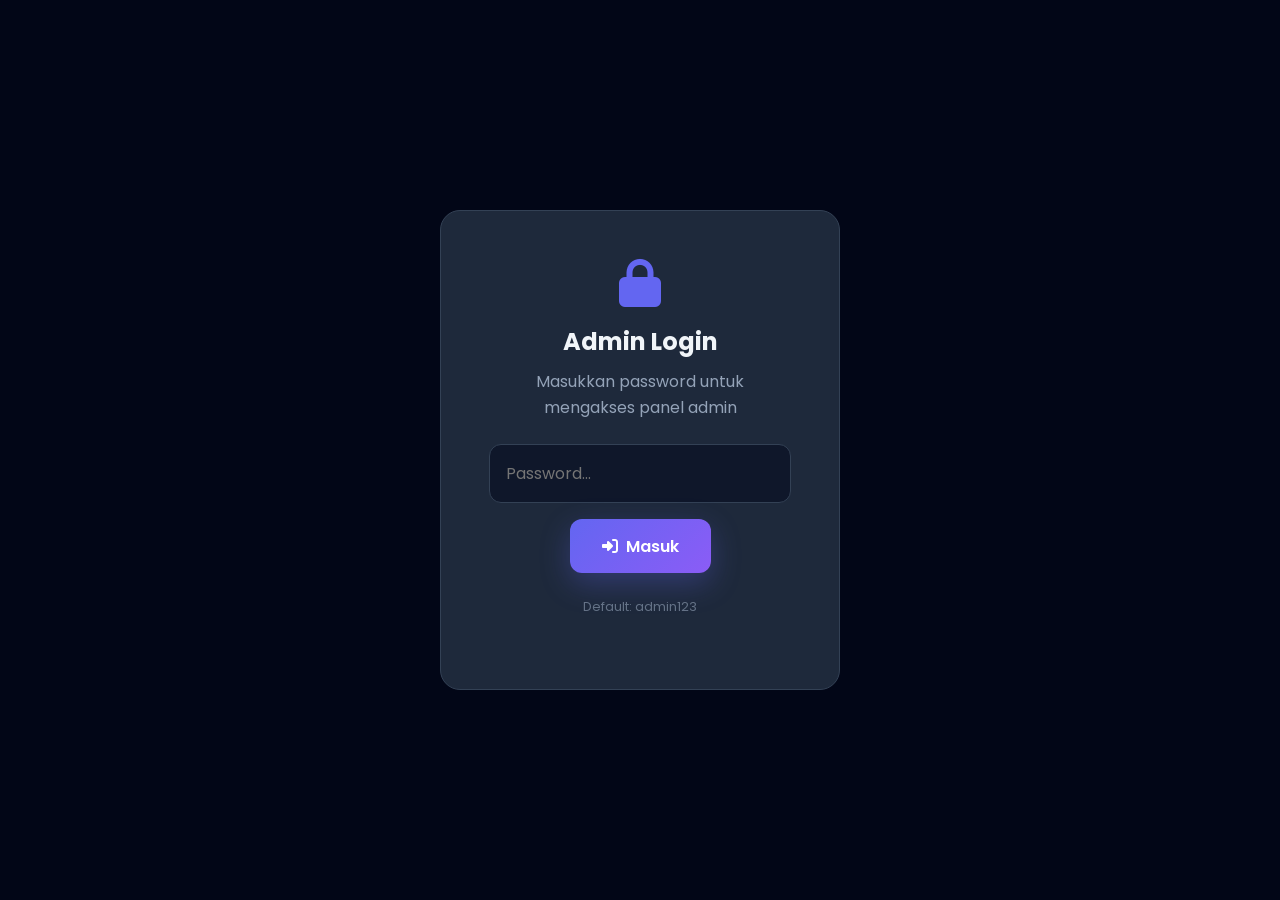
==== admin.html @ 6f845a57 "Add files via upload" ====
<!DOCTYPE html>
<html lang="id">
<head>
    <meta charset="UTF-8">
    <meta name="viewport" content="width=device-width, initial-scale=1.0">
    <title>Admin Panel - StudyAI Portal</title>
    <link rel="stylesheet" href="style.css">
    <link href="https://fonts.googleapis.com/css2?family=Poppins:wght@300;400;500;600;700&display=swap" rel="stylesheet">
    <link rel="stylesheet" href="https://cdnjs.cloudflare.com/ajax/libs/font-awesome/6.4.0/css/all.min.css">
</head>
<body class="admin-body">
    <div id="login-overlay" class="login-overlay">
        <div class="login-box">
            <i class="fas fa-lock login-icon"></i>
            <h2>Admin Login</h2>
            <p>Masukkan password untuk mengakses panel admin</p>
            <input type="password" id="admin-pass" placeholder="Password..." autocomplete="off">
            <button onclick="checkLogin()" class="btn btn-primary"><i class="fas fa-sign-in-alt"></i> Masuk</button>
            <p id="login-error" class="login-error"></p>
            <p class="login-hint">Default: admin123</p>
        </div>
    </div>

    <div class="admin-layout" id="admin-layout" style="display:none;">
        <aside class="admin-sidebar">
            <div class="sidebar-brand">
                <i class="fas fa-brain"></i>
                <span>StudyAI Admin</span>
            </div>
            <nav class="sidebar-nav">
                <a href="#dashboard" class="active" onclick="showSection('dashboard')">
                    <i class="fas fa-tachometer-alt"></i> Dashboard
                </a>
                <a href="#versions" onclick="showSection('versions')">
                    <i class="fas fa-code-branch"></i> Kelola Versi
                </a>
                <a href="#changelogs" onclick="showSection('changelogs')">
                    <i class="fas fa-list-ul"></i> Changelog
                </a>
                <a href="index.html">
                    <i class="fas fa-arrow-left"></i> Kembali ke Portal
                </a>
            </nav>
        </aside>

        <main class="admin-main">
            <header class="admin-header">
                <h1 id="page-title">Dashboard</h1>
                <div class="admin-user">
                    <i class="fas fa-user-shield"></i>
                    <span>Administrator</span>
                    <button onclick="logout()" class="btn btn-small btn-danger"><i class="fas fa-sign-out-alt"></i></button>
                </div>
            </header>

            <section id="dashboard-section" class="admin-section active">
                <div class="stats-grid">
                    <div class="stat-card blue">
                        <i class="fas fa-code-branch"></i>
                        <div>
                            <h3 id="dash-versions">0</h3>
                            <p>Total Versi</p>
                        </div>
                    </div>
                    <div class="stat-card green">
                        <i class="fas fa-download"></i>
                        <div>
                            <h3 id="dash-downloads">0</h3>
                            <p>Total Download</p>
                        </div>
                    </div>
                    <div class="stat-card purple">
                        <i class="fas fa-list-ul"></i>
                        <div>
                            <h3 id="dash-logs">0</h3>
                            <p>Total Changelog</p>
                        </div>
                    </div>
                    <div class="stat-card orange">
                        <i class="fas fa-calendar-check"></i>
                        <div>
                            <h3 id="dash-latest">-</h3>
                            <p>Versi Terbaru</p>
                        </div>
                    </div>
                </div>

                <div class="recent-section">
                    <h3><i class="fas fa-clock"></i> Versi Terbaru</h3>
                    <div class="table-responsive">
                        <table class="data-table">
                            <thead>
                                <tr><th>Versi</th><th>Tanggal</th><th>Status</th><th>Download</th><th>Link</th></tr>
                            </thead>
                            <tbody id="recent-versions"></tbody>
                        </table>
                    </div>
                </div>
            </section>

            <section id="versions-section" class="admin-section">
                <div class="section-header">
                    <h2><i class="fas fa-code-branch"></i> Kelola Versi APK</h2>
                    <button onclick="openModal('version')" class="btn btn-primary"><i class="fas fa-plus"></i> Tambah Versi</button>
                </div>

                <div class="table-responsive">
                    <table class="data-table">
                        <thead>
                            <tr>
                                <th>Versi</th>
                                <th>Tanggal</th>
                                <th>Ukuran</th>
                                <th>Status</th>
                                <th>Download</th>
                                <th>Tipe</th>
                                <th>Aksi</th>
                            </tr>
                        </thead>
                        <tbody id="versions-table"></tbody>
                    </table>
                </div>
            </section>

            <section id="changelogs-section" class="admin-section">
                <div class="section-header">
                    <h2><i class="fas fa-list-ul"></i> Kelola Changelog</h2>
                    <button onclick="openModal('changelog')" class="btn btn-primary"><i class="fas fa-plus"></i> Tambah Changelog</button>
                </div>

                <div class="table-responsive">
                    <table class="data-table">
                        <thead>
                            <tr>
                                <th>Versi</th>
                                <th>Tanggal</th>
                                <th>Perubahan</th>
                                <th>Aksi</th>
                            </tr>
                        </thead>
                        <tbody id="changelogs-table"></tbody>
                    </table>
                </div>
            </section>
        </main>
    </div>

    <div id="version-modal" class="modal">
        <div class="modal-content">
            <div class="modal-header">
                <h3 id="version-modal-title">Tambah Versi Baru</h3>
                <button onclick="closeModal('version')" class="btn-close"><i class="fas fa-times"></i></button>
            </div>
            <form id="version-form" onsubmit="saveVersion(event)">
                <input type="hidden" id="v-id">
                <div class="form-group">
                    <label>Versi (contoh: 1.2)</label>
                    <input type="text" id="v-version" required placeholder="1.2">
                </div>
                <div class="form-row">
                    <div class="form-group">
                        <label>Tanggal</label>
                        <input type="date" id="v-date" required>
                    </div>
                    <div class="form-group">
                        <label>Status</label>
                        <select id="v-status">
                            <option value="stable">Stabil</option>
                            <option value="beta">Beta</option>
                        </select>
                    </div>
                </div>

                <div class="form-group">
                    <label>Tipe File</label>
                    <select id="v-type" onchange="toggleFileType()">
                        <option value="link">External Link (MediaFire, dll)</option>
                        <option value="upload">Upload APK Langsung</option>
                    </select>
                </div>

                <div id="link-input" class="form-group">
                    <label>Link Download</label>
                    <input type="url" id="v-link" placeholder="https://...">
                </div>

                <div id="upload-input" class="form-group" style="display:none;">
                    <label>Upload File APK</label>
                    <div class="file-upload-area" id="file-drop-zone">
                        <i class="fas fa-cloud-upload-alt"></i>
                        <p>Drag & drop file APK di sini</p>
                        <p>atau <span class="upload-text">klik untuk browse</span></p>
                        <input type="file" id="v-file" accept=".apk" onchange="handleFileSelect(event)">
                    </div>
                    <div id="file-info" class="file-info" style="display:none;">
                        <i class="fas fa-file-archive"></i>
                        <span id="file-name">-</span>
                        <span id="file-size">-</span>
                        <button type="button" onclick="clearFile()" class="btn-icon btn-delete"><i class="fas fa-times"></i></button>
                    </div>
                </div>

                <div class="form-group">
                    <label>Deskripsi Singkat</label>
                    <textarea id="v-desc" rows="2" placeholder="Deskripsi versi..."></textarea>
                </div>
                <div class="modal-footer">
                    <button type="button" onclick="closeModal('version')" class="btn btn-secondary">Batal</button>
                    <button type="submit" class="btn btn-primary"><i class="fas fa-save"></i> Simpan</button>
                </div>
            </form>
        </div>
    </div>

    <div id="changelog-modal" class="modal">
        <div class="modal-content">
            <div class="modal-header">
                <h3 id="changelog-modal-title">Tambah Changelog</h3>
                <button onclick="closeModal('changelog')" class="btn-close"><i class="fas fa-times"></i></button>
            </div>
            <form id="changelog-form" onsubmit="saveChangelog(event)">
                <input type="hidden" id="c-id">
                <div class="form-row">
                    <div class="form-group">
                        <label>Versi</label>
                        <input type="text" id="c-version" required placeholder="1.2">
                    </div>
                    <div class="form-group">
                        <label>Tanggal</label>
                        <input type="date" id="c-date" required>
                    </div>
                </div>
                <div class="form-group">
                    <label>Daftar Perubahan (satu per baris)</label>
                    <textarea id="c-changes" rows="5" required placeholder="Fix bug login&#10;Tambah fitur dark mode&#10;Optimasi performa"></textarea>
                </div>
                <div class="modal-footer">
                    <button type="button" onclick="closeModal('changelog')" class="btn btn-secondary">Batal</button>
                    <button type="submit" class="btn btn-primary"><i class="fas fa-save"></i> Simpan</button>
                </div>
            </form>
        </div>
    </div>

    <script src="data.js"></script>
    <script>
        const ADMIN_PASS = 'admin123';
        let currentFileData = null;
        let currentFileName = '';
        let currentFileSize = 0;

        if (localStorage.getItem('admin_logged') === 'true') {
            document.getElementById('login-overlay').style.display = 'none';
            document.getElementById('admin-layout').style.display = 'flex';
            renderAdmin();
        }

        function checkLogin() {
            const pass = document.getElementById('admin-pass').value;
            if (pass === ADMIN_PASS) {
                localStorage.setItem('admin_logged', 'true');
                document.getElementById('login-overlay').style.display = 'none';
                document.getElementById('admin-layout').style.display = 'flex';
                renderAdmin();
            } else {
                document.getElementById('login-error').textContent = 'Password salah!';
                document.getElementById('admin-pass').value = '';
            }
        }

        function logout() {
            localStorage.removeItem('admin_logged');
            location.reload();
        }

        document.getElementById('admin-pass').addEventListener('keypress', e => {
            if (e.key === 'Enter') checkLogin();
        });

        function showSection(section) {
            document.querySelectorAll('.admin-section').forEach(s => s.classList.remove('active'));
            document.getElementById(section + '-section').classList.add('active');
            document.querySelectorAll('.sidebar-nav a').forEach(a => a.classList.remove('active'));
            event.target.classList.add('active');

            const titles = { dashboard: 'Dashboard', versions: 'Kelola Versi', changelogs: 'Kelola Changelog' };
            document.getElementById('page-title').textContent = titles[section];
            renderAdmin();
        }

        function formatBytes(bytes) {
            if (bytes === 0) return '0 Bytes';
            const k = 1024;
            const sizes = ['Bytes', 'KB', 'MB', 'GB'];
            const i = Math.floor(Math.log(bytes) / Math.log(k));
            return parseFloat((bytes / Math.pow(k, i)).toFixed(2)) + ' ' + sizes[i];
        }

        function renderAdmin() {
            const data = Storage.getData();

            document.getElementById('dash-versions').textContent = data.versions.length;
            document.getElementById('dash-downloads').textContent = data.versions.reduce((a,v) => a + (v.downloads || 0), 0);
            document.getElementById('dash-logs').textContent = data.changelogs.length;
            document.getElementById('dash-latest').textContent = data.versions[0]?.version || '-';

            document.getElementById('recent-versions').innerHTML = data.versions.slice(0, 5).map(v => {
                const vSize = v.fileData ? formatBytes(v.fileSize || 0) : (v.size || '-');
                return `
                <tr>
                    <td><strong>v${v.version}</strong></td>
                    <td>${v.date}</td>
                    <td><span class="badge ${v.status === 'stable' ? 'stable' : 'beta'}">${v.status === 'stable' ? 'Stabil' : 'Beta'}</span></td>
                    <td>${v.downloads || 0}</td>
                    <td><a href="${v.link || '#' }" target="_blank" class="link-small"><i class="fas fa-external-link-alt"></i></a></td>
                </tr>
            `}).join('') || '<tr><td colspan="5" class="empty-cell">Belum ada data</td></tr>';

            document.getElementById('versions-table').innerHTML = data.versions.map(v => {
                const vSize = v.fileData ? formatBytes(v.fileSize || 0) : (v.size || '-');
                return `
                <tr>
                    <td><strong>v${v.version}</strong></td>
                    <td>${v.date}</td>
                    <td>${vSize}</td>
                    <td><span class="badge ${v.status === 'stable' ? 'stable' : 'beta'}">${v.status === 'stable' ? 'Stabil' : 'Beta'}</span></td>
                    <td>${v.downloads || 0}</td>
                    <td>${v.fileData ? '<span class="badge local">Local File</span>' : '<span class="badge external">External</span>'}</td>
                    <td class="actions">
                        <button onclick="editVersion('${v.id}')" class="btn-icon btn-edit"><i class="fas fa-edit"></i></button>
                        <button onclick="deleteVersion('${v.id}')" class="btn-icon btn-delete"><i class="fas fa-trash"></i></button>
                    </td>
                </tr>
            `}).join('') || '<tr><td colspan="7" class="empty-cell">Belum ada data. Klik "Tambah Versi" untuk menambahkan.</td></tr>';

            document.getElementById('changelogs-table').innerHTML = data.changelogs.map(c => `
                <tr>
                    <td><strong>v${c.version}</strong></td>
                    <td>${c.date}</td>
                    <td>
                        <ul class="table-list">
                            ${c.changes.map(ch => `<li>${ch}</li>`).join('')}
                        </ul>
                    </td>
                    <td class="actions">
                        <button onclick="editChangelog('${c.id}')" class="btn-icon btn-edit"><i class="fas fa-edit"></i></button>
                        <button onclick="deleteChangelog('${c.id}')" class="btn-icon btn-delete"><i class="fas fa-trash"></i></button>
                    </td>
                </tr>
            `).join('') || '<tr><td colspan="4" class="empty-cell">Belum ada data. Klik "Tambah Changelog" untuk menambahkan.</td></tr>';
        }

        function toggleFileType() {
            const type = document.getElementById('v-type').value;
            document.getElementById('link-input').style.display = type === 'link' ? 'block' : 'none';
            document.getElementById('upload-input').style.display = type === 'upload' ? 'block' : 'none';
        }

        function handleFileSelect(event) {
            const file = event.target.files[0];
            if (!file) return;

            if (!file.name.endsWith('.apk')) {
                alert('Hanya file APK yang diperbolehkan!');
                return;
            }
            if (file.size > 50 * 1024 * 1024) {
                alert('File terlalu besar! Maksimal 50MB untuk local storage.');
                return;
            }

            const reader = new FileReader();
            reader.onload = function(e) {
                currentFileData = e.target.result;
                currentFileName = file.name;
                currentFileSize = file.size;
                document.getElementById('file-name').textContent = file.name;
                document.getElementById('file-size').textContent = formatBytes(file.size);
                document.getElementById('file-info').style.display = 'flex';
                document.getElementById('file-drop-zone').style.display = 'none';
            };
            reader.readAsDataURL(file);
        }

        function clearFile() {
            currentFileData = null;
            currentFileName = '';
            currentFileSize = 0;
            document.getElementById('v-file').value = '';
            document.getElementById('file-info').style.display = 'none';
            document.getElementById('file-drop-zone').style.display = 'block';
        }

        const dropZone = document.getElementById('file-drop-zone');
        if (dropZone) {
            dropZone.addEventListener('dragover', e => {
                e.preventDefault();
                dropZone.classList.add('dragover');
            });
            dropZone.addEventListener('dragleave', e => {
                e.preventDefault();
                dropZone.classList.remove('dragover');
            });
            dropZone.addEventListener('drop', e => {
                e.preventDefault();
                dropZone.classList.remove('dragover');
                const files = e.dataTransfer.files;
                if (files.length > 0) {
                    document.getElementById('v-file').files = files;
                    handleFileSelect({ target: { files: files } });
                }
            });
        }

        function openModal(type) {
            document.getElementById(type + '-modal').classList.add('active');
            document.getElementById(type + '-form').reset();
            document.getElementById(type === 'version' ? 'v-id' : 'c-id').value = '';
            document.getElementById(type + '-modal-title').textContent = 'Tambah ' + (type === 'version' ? 'Versi' : 'Changelog') + ' Baru';

            const today = new Date().toISOString().split('T')[0];
            if (type === 'version') {
                document.getElementById('v-date').value = today;
                document.getElementById('v-type').value = 'link';
                clearFile();
                toggleFileType();
            } else {
                document.getElementById('c-date').value = today;
            }
        }

        function closeModal(type) {
            document.getElementById(type + '-modal').classList.remove('active');
        }

        function saveVersion(e) {
            e.preventDefault();
            const id = document.getElementById('v-id').value;
            const type = document.getElementById('v-type').value;
            let link = '';
            let fileData = null;
            let fileSize = 0;
            let size = '';

            if (type === 'link') {
                link = document.getElementById('v-link').value;
                if (!link) {
                    alert('Link download wajib diisi!');
                    return;
                }
                size = 'External';
            } else {
                if (!currentFileData && !id) {
                    alert('Upload file APK terlebih dahulu!');
                    return;
                }
                fileData = currentFileData;
                fileSize = currentFileSize;
                size = formatBytes(currentFileSize);
                link = '#';
            }

            const version = {
                id: id || 'v_' + Date.now(),
                version: document.getElementById('v-version').value,
                date: document.getElementById('v-date').value,
                size: size,
                status: document.getElementById('v-status').value,
                link: link,
                description: document.getElementById('v-desc').value,
                downloads: id ? Storage.getData().versions.find(v => v.id === id)?.downloads || 0 : 0,
                fileData: fileData,
                fileSize: fileSize
            };

            if (id) Storage.updateVersion(version);
            else Storage.addVersion(version);

            closeModal('version');
            renderAdmin();
        }

        function saveChangelog(e) {
            e.preventDefault();
            const id = document.getElementById('c-id').value;
            const changelog = {
                id: id || 'c_' + Date.now(),
                version: document.getElementById('c-version').value,
                date: document.getElementById('c-date').value,
                changes: document.getElementById('c-changes').value.split('\n').filter(l => l.trim())
            };

            if (id) Storage.updateChangelog(changelog);
            else Storage.addChangelog(changelog);

            closeModal('changelog');
            renderAdmin();
        }

        function editVersion(id) {
            const v = Storage.getData().versions.find(x => x.id === id);
            if (!v) return;
            document.getElementById('v-id').value = v.id;
            document.getElementById('v-version').value = v.version;
            document.getElementById('v-date').value = v.date;
            document.getElementById('v-status').value = v.status;
            document.getElementById('v-desc').value = v.description || '';

            if (v.fileData) {
                document.getElementById('v-type').value = 'upload';
                currentFileData = v.fileData;
                currentFileName = 'StudyAI_v' + v.version + '.apk';
                currentFileSize = v.fileSize || 0;
                document.getElementById('file-name').textContent = currentFileName;
                document.getElementById('file-size').textContent = formatBytes(currentFileSize);
                document.getElementById('file-info').style.display = 'flex';
                document.getElementById('file-drop-zone').style.display = 'none';
            } else {
                document.getElementById('v-type').value = 'link';
                document.getElementById('v-link').value = v.link || '';
                clearFile();
            }
            toggleFileType();

            document.getElementById('version-modal-title').textContent = 'Edit Versi';
            document.getElementById('version-modal').classList.add('active');
        }

        function editChangelog(id) {
            const c = Storage.getData().changelogs.find(x => x.id === id);
            if (!c) return;
            document.getElementById('c-id').value = c.id;
            document.getElementById('c-version').value = c.version;
            document.getElementById('c-date').value = c.date;
            document.getElementById('c-changes').value = c.changes.join('\n');
            document.getElementById('changelog-modal-title').textContent = 'Edit Changelog';
            document.getElementById('changelog-modal').classList.add('active');
        }

        function deleteVersion(id) {
            if (confirm('Hapus versi ini?')) {
                Storage.deleteVersion(id);
                renderAdmin();
            }
        }

        function deleteChangelog(id) {
            if (confirm('Hapus changelog ini?')) {
                Storage.deleteChangelog(id);
                renderAdmin();
            }
        }
    </script>
</body>
</html>
---- style.css ----
:root {
    --primary: #6366f1;
    --primary-dark: #4f46e5;
    --secondary: #8b5cf6;
    --accent: #06b6d4;
    --dark: #0f172a;
    --darker: #020617;
    --card: #1e293b;
    --card-hover: #334155;
    --text: #f1f5f9;
    --text-muted: #94a3b8;
    --border: #334155;
    --success: #22c55e;
    --warning: #f59e0b;
    --danger: #ef4444;
    --glass: rgba(30, 41, 59, 0.8);
}

* {
    margin: 0;
    padding: 0;
    box-sizing: border-box;
}

html {
    scroll-behavior: smooth;
}

body {
    font-family: 'Poppins', sans-serif;
    background: var(--darker);
    color: var(--text);
    line-height: 1.6;
    overflow-x: hidden;
}

/* ===== NAVBAR ===== */
.navbar {
    position: fixed;
    top: 0;
    width: 100%;
    padding: 1rem 5%;
    display: flex;
    justify-content: space-between;
    align-items: center;
    z-index: 1000;
    transition: all 0.3s ease;
    background: transparent;
}

.navbar.scrolled {
    background: var(--glass);
    backdrop-filter: blur(20px);
    box-shadow: 0 4px 30px rgba(0,0,0,0.3);
}

.nav-brand {
    display: flex;
    align-items: center;
    gap: 0.5rem;
    font-size: 1.5rem;
    font-weight: 700;
    color: var(--text);
}

.nav-brand i {
    color: var(--primary);
    font-size: 1.8rem;
}

.nav-links {
    display: flex;
    gap: 2rem;
    align-items: center;
}

.nav-links a {
    color: var(--text-muted);
    text-decoration: none;
    font-weight: 500;
    transition: all 0.3s ease;
    position: relative;
}

.nav-links a:hover, .nav-links a.active {
    color: var(--text);
}

.nav-links a::after {
    content: '';
    position: absolute;
    bottom: -5px;
    left: 0;
    width: 0;
    height: 2px;
    background: var(--primary);
    transition: width 0.3s ease;
}

.nav-links a:hover::after, .nav-links a.active::after {
    width: 100%;
}

.admin-link {
    background: var(--primary);
    color: var(--text) !important;
    padding: 0.5rem 1rem;
    border-radius: 8px;
}

.admin-link::after {
    display: none !important;
}

.hamburger {
    display: none;
    flex-direction: column;
    gap: 5px;
    cursor: pointer;
}

.hamburger span {
    width: 25px;
    height: 2px;
    background: var(--text);
    transition: all 0.3s ease;
}

/* ===== HERO ===== */
.hero {
    min-height: 100vh;
    display: flex;
    align-items: center;
    padding: 8rem 5% 4rem;
    gap: 4rem;
    background: radial-gradient(ellipse at top right, rgba(99,102,241,0.15) 0%, transparent 50%),
                radial-gradient(ellipse at bottom left, rgba(6,182,212,0.1) 0%, transparent 50%);
}

.hero-content {
    flex: 1;
    animation: fadeInUp 0.8s ease;
}

.hero-badge {
    display: inline-block;
    background: rgba(99,102,241,0.2);
    color: var(--primary);
    padding: 0.4rem 1rem;
    border-radius: 50px;
    font-size: 0.9rem;
    font-weight: 600;
    margin-bottom: 1.5rem;
    border: 1px solid rgba(99,102,241,0.3);
}

.hero h1 {
    font-size: 3.5rem;
    font-weight: 700;
    line-height: 1.2;
    margin-bottom: 1rem;
}

.highlight {
    background: linear-gradient(135deg, var(--primary), var(--accent));
    -webkit-background-clip: text;
    -webkit-text-fill-color: transparent;
    background-clip: text;
}

.hero p {
    font-size: 1.1rem;
    color: var(--text-muted);
    margin-bottom: 2rem;
    max-width: 500px;
}

.hero-stats {
    display: flex;
    gap: 2rem;
    margin-bottom: 2rem;
}

.stat {
    display: flex;
    align-items: center;
    gap: 0.5rem;
    color: var(--text-muted);
    font-size: 0.95rem;
}

.stat i {
    color: var(--primary);
}

.stat span {
    color: var(--text);
    font-weight: 600;
}

.hero-buttons {
    display: flex;
    gap: 1rem;
}

.btn {
    display: inline-flex;
    align-items: center;
    gap: 0.5rem;
    padding: 0.9rem 2rem;
    border-radius: 12px;
    font-weight: 600;
    text-decoration: none;
    border: none;
    cursor: pointer;
    transition: all 0.3s ease;
    font-size: 1rem;
    font-family: inherit;
}

.btn-primary {
    background: linear-gradient(135deg, var(--primary), var(--secondary));
    color: white;
    box-shadow: 0 10px 30px rgba(99,102,241,0.3);
}

.btn-primary:hover {
    transform: translateY(-3px);
    box-shadow: 0 15px 40px rgba(99,102,241,0.4);
}

.btn-secondary {
    background: var(--card);
    color: var(--text);
    border: 1px solid var(--border);
}

.btn-secondary:hover {
    background: var(--card-hover);
    transform: translateY(-3px);
}

.btn-download {
    padding: 1rem 2.5rem;
    font-size: 1.1rem;
    margin-top: 1rem;
}

.btn-small {
    padding: 0.5rem 1rem;
    font-size: 0.85rem;
}

.btn-danger {
    background: var(--danger);
    color: white;
}

/* Phone Mockup */
.hero-visual {
    flex: 1;
    display: flex;
    justify-content: center;
    animation: fadeInUp 0.8s ease 0.2s both;
}

.phone-mockup {
    width: 280px;
    height: 560px;
    background: var(--card);
    border-radius: 40px;
    border: 8px solid var(--border);
    position: relative;
    overflow: hidden;
    box-shadow: 0 25px 60px rgba(0,0,0,0.5);
}

.phone-screen {
    width: 100%;
    height: 100%;
    display: flex;
    flex-direction: column;
    align-items: center;
    justify-content: center;
    gap: 2rem;
    background: linear-gradient(180deg, var(--dark) 0%, var(--darker) 100%);
}

.ai-orb {
    width: 100px;
    height: 100px;
    border-radius: 50%;
    background: radial-gradient(circle, var(--primary) 0%, var(--secondary) 100%);
    box-shadow: 0 0 60px rgba(99,102,241,0.5);
    animation: pulse 2s ease infinite;
}

.chat-bubble {
    background: var(--card);
    padding: 1rem 1.5rem;
    border-radius: 20px 20px 20px 4px;
    font-size: 0.9rem;
    animation: fadeInUp 1s ease 0.5s both;
}

/* ===== SECTIONS ===== */
section {
    padding: 5rem 5%;
}

.section-title {
    font-size: 2rem;
    margin-bottom: 2.5rem;
    display: flex;
    align-items: center;
    gap: 0.8rem;
}

.section-title i {
    color: var(--primary);
}

/* ===== DOWNLOAD ===== */
.download-section {
    background: var(--dark);
}

.version-tabs {
    display: flex;
    gap: 1rem;
    margin-bottom: 2rem;
}

.tab-btn {
    padding: 0.7rem 1.5rem;
    background: var(--card);
    border: 1px solid var(--border);
    color: var(--text-muted);
    border-radius: 10px;
    cursor: pointer;
    font-family: inherit;
    font-weight: 500;
    transition: all 0.3s ease;
}

.tab-btn.active, .tab-btn:hover {
    background: var(--primary);
    color: white;
    border-color: var(--primary);
}

.tab-content {
    display: none;
    animation: fadeIn 0.4s ease;
}

.tab-content.active {
    display: block;
}

.latest-card {
    background: linear-gradient(135deg, rgba(99,102,241,0.1), rgba(139,92,246,0.1));
    border: 1px solid var(--border);
    border-radius: 20px;
    padding: 2.5rem;
    position: relative;
    overflow: hidden;
}

.latest-badge {
    position: absolute;
    top: 1.5rem;
    right: 1.5rem;
    background: var(--success);
    color: white;
    padding: 0.3rem 1rem;
    border-radius: 50px;
    font-size: 0.8rem;
    font-weight: 700;
}

.latest-info h3 {
    font-size: 2rem;
    margin-bottom: 0.5rem;
}

.latest-date, .latest-size {
    color: var(--text-muted);
    font-size: 0.9rem;
    margin-bottom: 0.3rem;
}

.latest-date i, .latest-size i {
    color: var(--primary);
    margin-right: 0.3rem;
}

.latest-desc {
    margin: 1rem 0;
    color: var(--text-muted);
}

.latest-meta {
    display: flex;
    gap: 1rem;
    margin-bottom: 1rem;
    flex-wrap: wrap;
}

.latest-meta span {
    color: var(--text-muted);
    font-size: 0.9rem;
}

.badge {
    padding: 0.2rem 0.8rem;
    border-radius: 50px;
    font-size: 0.75rem;
    font-weight: 600;
}

.badge.stable {
    background: rgba(34,197,94,0.2);
    color: var(--success);
}

.badge.beta {
    background: rgba(245,158,11,0.2);
    color: var(--warning);
}

.badge.local {
    background: rgba(6,182,212,0.2);
    color: var(--accent);
}

.badge.external {
    background: rgba(139,92,246,0.2);
    color: var(--secondary);
}

.versions-grid {
    display: grid;
    grid-template-columns: repeat(auto-fill, minmax(300px, 1fr));
    gap: 1.5rem;
}

.version-card {
    background: var(--card);
    border: 1px solid var(--border);
    border-radius: 16px;
    padding: 1.5rem;
    transition: all 0.3s ease;
}

.version-card:hover {
    transform: translateY(-5px);
    border-color: var(--primary);
    box-shadow: 0 10px 30px rgba(0,0,0,0.3);
}

.highlight-card {
    border-color: var(--primary);
    background: linear-gradient(135deg, rgba(99,102,241,0.05), transparent);
}

.version-header {
    display: flex;
    justify-content: space-between;
    align-items: center;
    margin-bottom: 0.8rem;
}

.version-header h4 {
    font-size: 1.3rem;
}

.version-date, .version-size {
    color: var(--text-muted);
    font-size: 0.85rem;
    margin-bottom: 0.3rem;
}

.version-desc {
    color: var(--text-muted);
    font-size: 0.9rem;
    margin: 0.8rem 0;
    min-height: 40px;
}

.version-footer {
    display: flex;
    justify-content: space-between;
    align-items: center;
    margin-top: 1rem;
    padding-top: 1rem;
    border-top: 1px solid var(--border);
}

/* ===== CHANGELOG ===== */
.changelog-section {
    background: var(--darker);
}

.timeline {
    position: relative;
    padding-left: 2rem;
}

.timeline::before {
    content: '';
    position: absolute;
    left: 0;
    top: 0;
    bottom: 0;
    width: 2px;
    background: linear-gradient(180deg, var(--primary), var(--accent));
}

.timeline-item {
    position: relative;
    padding-bottom: 2rem;
    animation: fadeInUp 0.5s ease both;
}

.timeline-dot {
    position: absolute;
    left: -2.4rem;
    top: 0.3rem;
    width: 12px;
    height: 12px;
    border-radius: 50%;
    background: var(--primary);
    border: 3px solid var(--darker);
    box-shadow: 0 0 0 3px var(--primary);
}

.timeline-content {
    background: var(--card);
    border: 1px solid var(--border);
    border-radius: 16px;
    padding: 1.5rem;
}

.timeline-header {
    display: flex;
    justify-content: space-between;
    align-items: center;
    margin-bottom: 1rem;
}

.timeline-header h4 {
    color: var(--primary);
    font-size: 1.2rem;
}

.timeline-date {
    color: var(--text-muted);
    font-size: 0.85rem;
}

.changelog-list {
    list-style: none;
}

.changelog-list li {
    padding: 0.4rem 0;
    color: var(--text-muted);
    display: flex;
    align-items: flex-start;
    gap: 0.5rem;
}

.changelog-list li i {
    color: var(--success);
    margin-top: 0.3rem;
}

/* ===== ABOUT ===== */
.about-section {
    background: var(--dark);
}

.about-grid {
    display: grid;
    grid-template-columns: repeat(auto-fit, minmax(250px, 1fr));
    gap: 1.5rem;
}

.about-card {
    background: var(--card);
    border: 1px solid var(--border);
    border-radius: 16px;
    padding: 2rem;
    text-align: center;
    transition: all 0.3s ease;
}

.about-card:hover {
    transform: translateY(-5px);
    border-color: var(--primary);
}

.about-card i {
    font-size: 2.5rem;
    color: var(--primary);
    margin-bottom: 1rem;
}

.about-card h3 {
    margin-bottom: 0.5rem;
}

.about-card p {
    color: var(--text-muted);
    font-size: 0.9rem;
}

/* ===== FOOTER ===== */
footer {
    background: var(--darker);
    border-top: 1px solid var(--border);
    padding: 3rem 5%;
}

.footer-content {
    display: flex;
    flex-direction: column;
    align-items: center;
    gap: 1.5rem;
}

.footer-brand {
    display: flex;
    align-items: center;
    gap: 0.5rem;
    font-size: 1.3rem;
    font-weight: 600;
}

.footer-brand i {
    color: var(--primary);
}

.footer-links {
    display: flex;
    gap: 1.5rem;
}

.footer-links a {
    color: var(--text-muted);
    font-size: 1.3rem;
    transition: all 0.3s ease;
}

.footer-links a:hover {
    color: var(--primary);
    transform: translateY(-3px);
}

.footer-copy {
    color: var(--text-muted);
    font-size: 0.9rem;
}

/* ===== ADMIN ===== */
.admin-body {
    background: var(--darker);
}

.login-overlay {
    position: fixed;
    inset: 0;
    background: var(--darker);
    display: flex;
    align-items: center;
    justify-content: center;
    z-index: 9999;
}

.login-box {
    background: var(--card);
    border: 1px solid var(--border);
    border-radius: 20px;
    padding: 3rem;
    width: 90%;
    max-width: 400px;
    text-align: center;
    animation: fadeInUp 0.5s ease;
}

.login-icon {
    font-size: 3rem;
    color: var(--primary);
    margin-bottom: 1rem;
}

.login-box h2 {
    margin-bottom: 0.5rem;
}

.login-box p {
    color: var(--text-muted);
    margin-bottom: 1.5rem;
}

.login-box input {
    width: 100%;
    padding: 1rem;
    background: var(--dark);
    border: 1px solid var(--border);
    border-radius: 12px;
    color: var(--text);
    font-family: inherit;
    font-size: 1rem;
    margin-bottom: 1rem;
    outline: none;
    transition: all 0.3s ease;
}

.login-box input:focus {
    border-color: var(--primary);
    box-shadow: 0 0 0 3px rgba(99,102,241,0.2);
}

.login-error {
    color: var(--danger);
    font-size: 0.9rem;
    margin-top: 0.5rem;
}

.login-hint {
    color: var(--text-muted);
    font-size: 0.8rem;
    margin-top: 1rem;
    opacity: 0.6;
}

.admin-layout {
    display: flex;
    min-height: 100vh;
}

.admin-sidebar {
    width: 260px;
    background: var(--card);
    border-right: 1px solid var(--border);
    padding: 1.5rem;
    position: fixed;
    height: 100vh;
    overflow-y: auto;
}

.sidebar-brand {
    display: flex;
    align-items: center;
    gap: 0.5rem;
    font-size: 1.2rem;
    font-weight: 700;
    margin-bottom: 2rem;
    padding-bottom: 1.5rem;
    border-bottom: 1px solid var(--border);
}

.sidebar-brand i {
    color: var(--primary);
}

.sidebar-nav {
    display: flex;
    flex-direction: column;
    gap: 0.5rem;
}

.sidebar-nav a {
    display: flex;
    align-items: center;
    gap: 0.8rem;
    padding: 0.8rem 1rem;
    color: var(--text-muted);
    text-decoration: none;
    border-radius: 10px;
    transition: all 0.3s ease;
    font-weight: 500;
}

.sidebar-nav a:hover, .sidebar-nav a.active {
    background: rgba(99,102,241,0.1);
    color: var(--primary);
}

.admin-main {
    flex: 1;
    margin-left: 260px;
    padding: 2rem;
}

.admin-header {
    display: flex;
    justify-content: space-between;
    align-items: center;
    margin-bottom: 2rem;
    padding-bottom: 1rem;
    border-bottom: 1px solid var(--border);
}

.admin-user {
    display: flex;
    align-items: center;
    gap: 0.8rem;
    color: var(--text-muted);
}

.stats-grid {
    display: grid;
    grid-template-columns: repeat(auto-fit, minmax(200px, 1fr));
    gap: 1.5rem;
    margin-bottom: 2rem;
}

.stat-card {
    background: var(--card);
    border: 1px solid var(--border);
    border-radius: 16px;
    padding: 1.5rem;
    display: flex;
    align-items: center;
    gap: 1rem;
    transition: all 0.3s ease;
}

.stat-card:hover {
    transform: translateY(-3px);
}

.stat-card i {
    font-size: 2rem;
    padding: 1rem;
    border-radius: 12px;
}

.stat-card.blue i { background: rgba(99,102,241,0.2); color: var(--primary); }
.stat-card.green i { background: rgba(34,197,94,0.2); color: var(--success); }
.stat-card.purple i { background: rgba(139,92,246,0.2); color: var(--secondary); }
.stat-card.orange i { background: rgba(245,158,11,0.2); color: var(--warning); }

.stat-card h3 {
    font-size: 1.8rem;
    margin-bottom: 0.2rem;
}

.stat-card p {
    color: var(--text-muted);
    font-size: 0.9rem;
}

.recent-section {
    background: var(--card);
    border: 1px solid var(--border);
    border-radius: 16px;
    padding: 1.5rem;
}

.recent-section h3 {
    margin-bottom: 1rem;
    display: flex;
    align-items: center;
    gap: 0.5rem;
}

.section-header {
    display: flex;
    justify-content: space-between;
    align-items: center;
    margin-bottom: 1.5rem;
}

/* ===== FILE UPLOAD ===== */
.file-upload-area {
    border: 2px dashed var(--border);
    border-radius: 12px;
    padding: 2rem;
    text-align: center;
    cursor: pointer;
    transition: all 0.3s ease;
    position: relative;
}

.file-upload-area:hover, .file-upload-area.dragover {
    border-color: var(--primary);
    background: rgba(99,102,241,0.05);
}

.file-upload-area i {
    font-size: 2.5rem;
    color: var(--primary);
    margin-bottom: 0.5rem;
}

.file-upload-area p {
    color: var(--text-muted);
    font-size: 0.9rem;
    margin: 0.3rem 0;
}

.file-upload-area input[type="file"] {
    position: absolute;
    inset: 0;
    width: 100%;
    height: 100%;
    opacity: 0;
    cursor: pointer;
}

.upload-text {
    color: var(--primary);
    font-weight: 600;
}

.file-info {
    background: var(--dark);
    border: 1px solid var(--border);
    border-radius: 12px;
    padding: 1rem;
    display: flex;
    align-items: center;
    gap: 0.8rem;
}

.file-info i {
    color: var(--accent);
    font-size: 1.5rem;
}

.file-info span {
    color: var(--text-muted);
    font-size: 0.9rem;
}

.file-info #file-name {
    color: var(--text);
    font-weight: 500;
}

.file-info #file-size {
    color: var(--primary);
    font-weight: 600;
}

/* ===== TABLES ===== */
.table-responsive {
    overflow-x: auto;
}

.data-table {
    width: 100%;
    border-collapse: collapse;
}

.data-table th {
    text-align: left;
    padding: 1rem;
    color: var(--text-muted);
    font-weight: 600;
    font-size: 0.85rem;
    text-transform: uppercase;
    letter-spacing: 0.5px;
    border-bottom: 1px solid var(--border);
}

.data-table td {
    padding: 1rem;
    border-bottom: 1px solid var(--border);
    color: var(--text-muted);
    font-size: 0.9rem;
}

.data-table tr:hover td {
    background: rgba(99,102,241,0.05);
}

.empty-cell {
    text-align: center;
    color: var(--text-muted);
    padding: 2rem !important;
}

.table-list {
    list-style: none;
    max-width: 300px;
}

.table-list li {
    padding: 0.2rem 0;
    position: relative;
    padding-left: 1rem;
}

.table-list li::before {
    content: '•';
    color: var(--primary);
    position: absolute;
    left: 0;
}

.actions {
    display: flex;
    gap: 0.5rem;
}

.btn-icon {
    width: 35px;
    height: 35px;
    border-radius: 8px;
    border: none;
    cursor: pointer;
    display: flex;
    align-items: center;
    justify-content: center;
    transition: all 0.3s ease;
}

.btn-edit {
    background: rgba(99,102,241,0.2);
    color: var(--primary);
}

.btn-edit:hover {
    background: var(--primary);
    color: white;
}

.btn-delete {
    background: rgba(239,68,68,0.2);
    color: var(--danger);
}

.btn-delete:hover {
    background: var(--danger);
    color: white;
}

.link-small {
    color: var(--primary);
    text-decoration: none;
}

/* ===== MODAL ===== */
.modal {
    display: none;
    position: fixed;
    inset: 0;
    background: rgba(0,0,0,0.7);
    z-index: 9999;
    align-items: center;
    justify-content: center;
    padding: 1rem;
}

.modal.active {
    display: flex;
    animation: fadeIn 0.3s ease;
}

.modal-content {
    background: var(--card);
    border: 1px solid var(--border);
    border-radius: 20px;
    width: 100%;
    max-width: 500px;
    max-height: 90vh;
    overflow-y: auto;
    animation: slideUp 0.3s ease;
}

.modal-header {
    display: flex;
    justify-content: space-between;
    align-items: center;
    padding: 1.5rem;
    border-bottom: 1px solid var(--border);
}

.btn-close {
    background: none;
    border: none;
    color: var(--text-muted);
    font-size: 1.2rem;
    cursor: pointer;
    width: 35px;
    height: 35px;
    border-radius: 8px;
    display: flex;
    align-items: center;
    justify-content: center;
    transition: all 0.3s ease;
}

.btn-close:hover {
    background: rgba(239,68,68,0.2);
    color: var(--danger);
}

.modal form {
    padding: 1.5rem;
}

.form-group {
    margin-bottom: 1rem;
}

.form-group label {
    display: block;
    margin-bottom: 0.5rem;
    font-size: 0.9rem;
    font-weight: 500;
}

.form-group input,
.form-group select,
.form-group textarea {
    width: 100%;
    padding: 0.8rem 1rem;
    background: var(--dark);
    border: 1px solid var(--border);
    border-radius: 10px;
    color: var(--text);
    font-family: inherit;
    font-size: 0.95rem;
    outline: none;
    transition: all 0.3s ease;
}

.form-group input:focus,
.form-group select:focus,
.form-group textarea:focus {
    border-color: var(--primary);
    box-shadow: 0 0 0 3px rgba(99,102,241,0.2);
}

.form-row {
    display: grid;
    grid-template-columns: 1fr 1fr;
    gap: 1rem;
}

.modal-footer {
    display: flex;
    justify-content: flex-end;
    gap: 0.8rem;
    margin-top: 1rem;
    padding-top: 1rem;
    border-top: 1px solid var(--border);
}

/* ===== EMPTY STATE ===== */
.empty {
    text-align: center;
    color: var(--text-muted);
    padding: 3rem;
    font-style: italic;
}

/* ===== ANIMATIONS ===== */
@keyframes fadeIn {
    from { opacity: 0; }
    to { opacity: 1; }
}

@keyframes fadeInUp {
    from {
        opacity: 0;
        transform: translateY(30px);
    }
    to {
        opacity: 1;
        transform: translateY(0);
    }
}

@keyframes slideUp {
    from {
        opacity: 0;
        transform: translateY(50px);
    }
    to {
        opacity: 1;
        transform: translateY(0);
    }
}

@keyframes pulse {
    0%, 100% {
        transform: scale(1);
        opacity: 1;
    }
    50% {
        transform: scale(1.1);
        opacity: 0.8;
    }
}

/* ===== RESPONSIVE ===== */
@media (max-width: 768px) {
    .nav-links {
        position: fixed;
        top: 70px;
        right: -100%;
        width: 70%;
        height: calc(100vh - 70px);
        background: var(--glass);
        backdrop-filter: blur(20px);
        flex-direction: column;
        padding: 2rem;
        transition: right 0.3s ease;
    }

    .nav-links.active {
        right: 0;
    }

    .hamburger {
        display: flex;
    }

    .hero {
        flex-direction: column;
        text-align: center;
        padding-top: 6rem;
    }

    .hero h1 {
        font-size: 2.2rem;
    }

    .hero-stats {
        justify-content: center;
    }

    .hero-buttons {
        justify-content: center;
    }

    .hero-visual {
        order: -1;
    }

    .phone-mockup {
        width: 220px;
        height: 440px;
    }

    .admin-sidebar {
        width: 100%;
        position: relative;
        height: auto;
    }

    .admin-layout {
        flex-direction: column;
    }

    .admin-main {
        margin-left: 0;
    }

    .stats-grid {
        grid-template-columns: 1fr 1fr;
    }

    .form-row {
        grid-template-columns: 1fr;
    }

    .versions-grid {
        grid-template-columns: 1fr;
    }
}
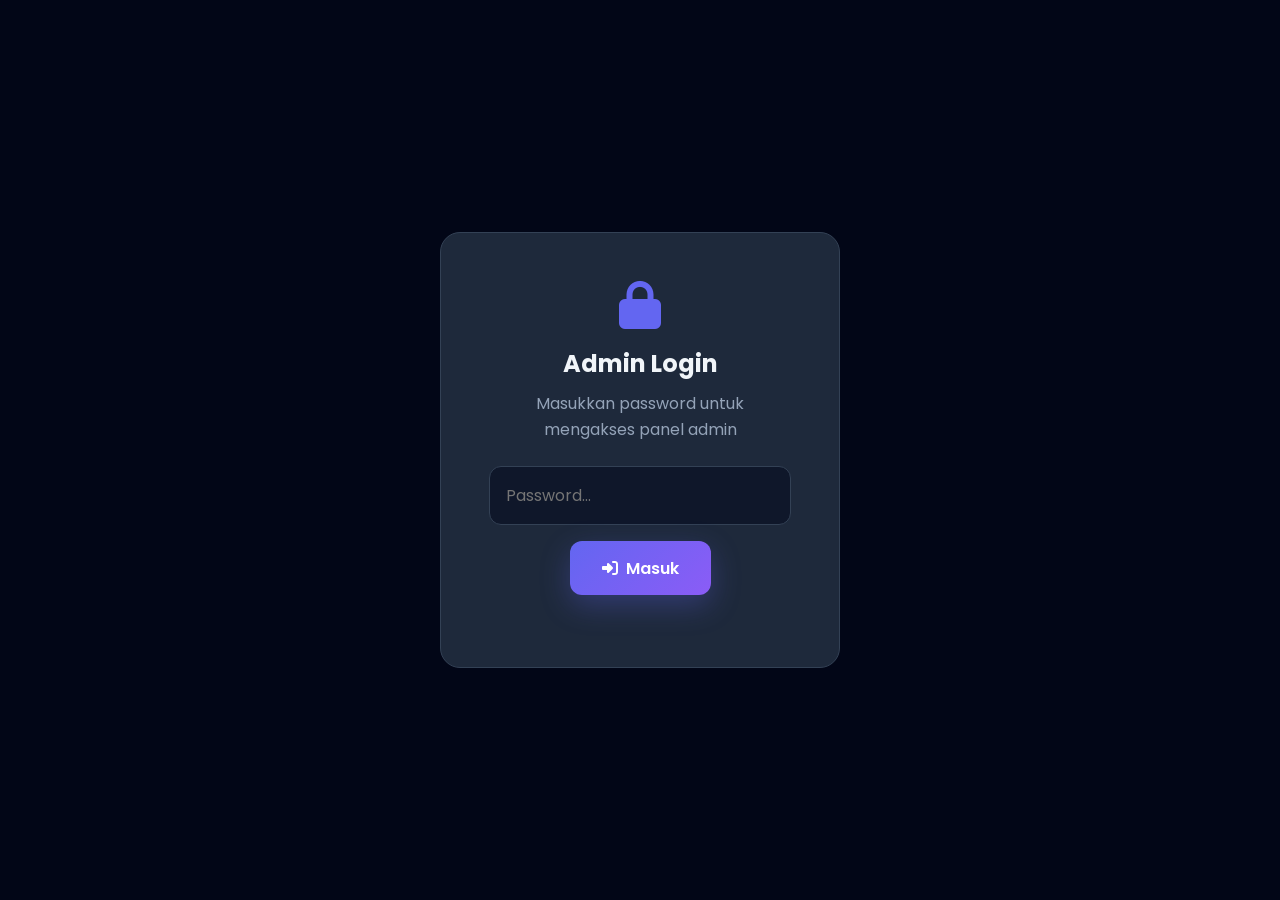
==== commit aac2361a: "Remove default password hint from admin login" ====
--- a/admin.html
+++ b/admin.html
@@ -17,7 +17,6 @@
             <input type="password" id="admin-pass" placeholder="Password..." autocomplete="off">
             <button onclick="checkLogin()" class="btn btn-primary"><i class="fas fa-sign-in-alt"></i> Masuk</button>
             <p id="login-error" class="login-error"></p>
-            <p class="login-hint">Default: admin123</p>
         </div>
     </div>
 
@@ -552,4 +551,4 @@
         }
     </script>
 </body>
-</html>+</html>
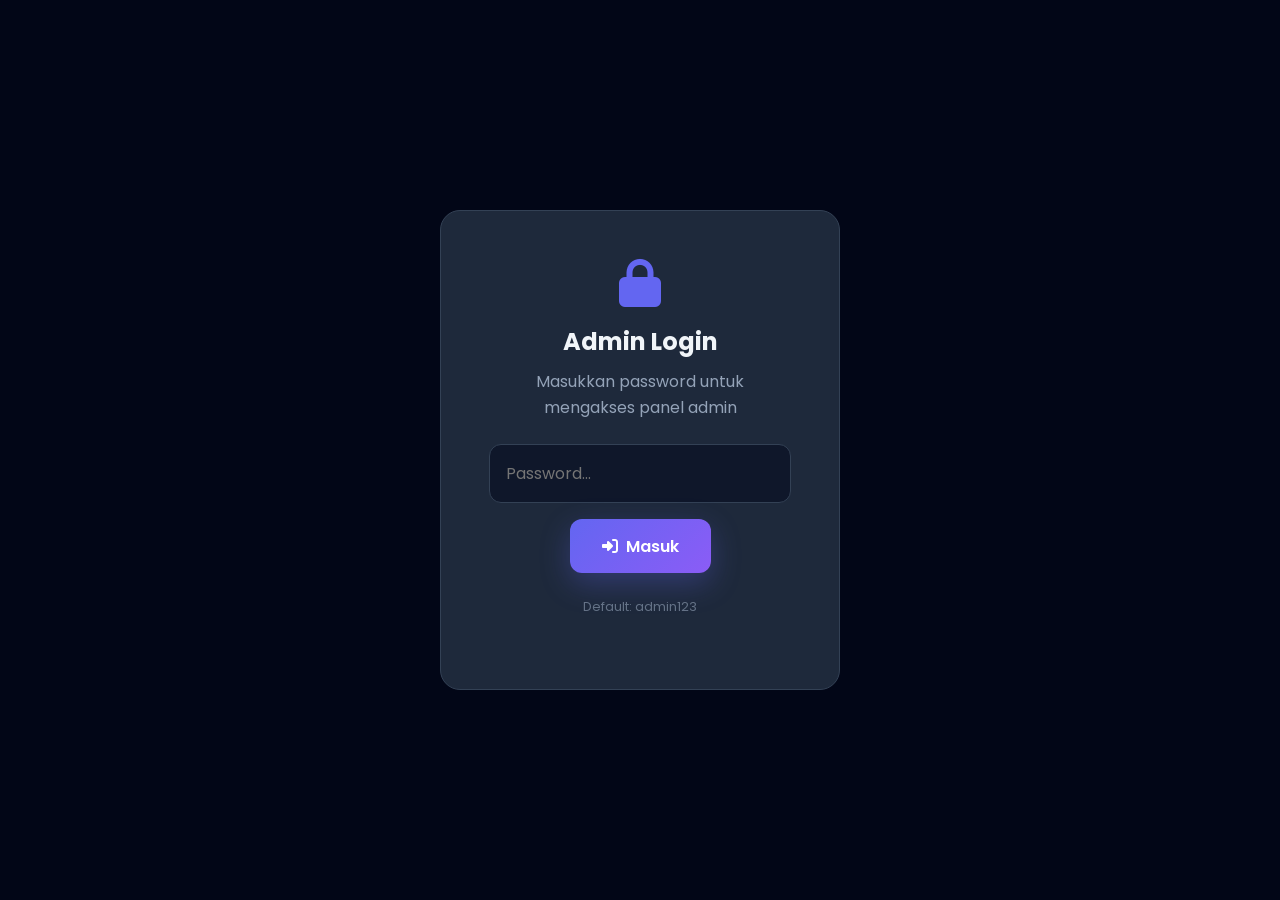
==== commit 9ce2a89b: "Add files via upload" ====
--- a/admin.html
+++ b/admin.html
@@ -17,6 +17,7 @@
             <input type="password" id="admin-pass" placeholder="Password..." autocomplete="off">
             <button onclick="checkLogin()" class="btn btn-primary"><i class="fas fa-sign-in-alt"></i> Masuk</button>
             <p id="login-error" class="login-error"></p>
+            <p class="login-hint">Default: admin123</p>
         </div>
     </div>
 
@@ -36,6 +37,9 @@
                 <a href="#changelogs" onclick="showSection('changelogs')">
                     <i class="fas fa-list-ul"></i> Changelog
                 </a>
+                <a href="#config" onclick="showSection('config')">
+                    <i class="fas fa-cog"></i> Konfigurasi GitHub
+                </a>
                 <a href="index.html">
                     <i class="fas fa-arrow-left"></i> Kembali ke Portal
                 </a>
@@ -141,6 +145,57 @@
                     </table>
                 </div>
             </section>
+
+            <section id="config-section" class="admin-section">
+                <div class="section-header">
+                    <h2><i class="fas fa-cog"></i> Konfigurasi GitHub Database</h2>
+                </div>
+                <div class="config-card">
+                    <p class="config-desc">
+                        <i class="fab fa-github"></i> Hubungkan ke GitHub Repository untuk menyimpan data secara global.
+                        Semua pengunjung akan melihat data yang sama dan download count akan tersinkronisasi.
+                    </p>
+                    <form id="config-form" onsubmit="saveConfig(event)">
+                        <div class="form-group">
+                            <label>GitHub Username / Owner</label>
+                            <input type="text" id="cfg-owner" placeholder="contoh: fanzzhost" required>
+                        </div>
+                        <div class="form-group">
+                            <label>Nama Repository</label>
+                            <input type="text" id="cfg-repo" placeholder="contoh: studyai-data" required>
+                        </div>
+                        <div class="form-group">
+                            <label>File Path (di dalam repo)</label>
+                            <input type="text" id="cfg-path" placeholder="contoh: data.json" value="data.json" required>
+                        </div>
+                        <div class="form-group">
+                            <label>GitHub Token (Classic)</label>
+                            <input type="password" id="cfg-token" placeholder="ghp_xxxxxxxxxxxxxxxxxxxx" required>
+                            <small class="form-hint">Buat token di <a href="https://github.com/settings/tokens" target="_blank">github.com/settings/tokens</a> dengan scope <code>repo</code></small>
+                        </div>
+                        <div class="form-group">
+                            <label>Branch</label>
+                            <input type="text" id="cfg-branch" placeholder="main" value="main" required>
+                        </div>
+                        <div class="config-actions">
+                            <button type="submit" class="btn btn-primary"><i class="fas fa-save"></i> Simpan Konfigurasi</button>
+                            <button type="button" onclick="testConnection()" class="btn btn-secondary"><i class="fas fa-plug"></i> Test Koneksi</button>
+                            <button type="button" onclick="syncNow()" class="btn btn-success"><i class="fas fa-sync"></i> Sync Sekarang</button>
+                        </div>
+                    </form>
+                    <div id="config-status" class="config-status"></div>
+                    <div class="config-info">
+                        <h4><i class="fas fa-info-circle"></i> Cara Setup GitHub Database:</h4>
+                        <ol>
+                            <li>Buat repository baru di GitHub (bisa private)</li>
+                            <li>Buat file <code>data.json</code> dengan isi: <code>{"versions":[],"changelogs":[]}</code></li>
+                            <li>Buat Personal Access Token dengan scope <b>repo</b></li>
+                            <li>Masukkan detail di atas dan klik "Simpan Konfigurasi"</li>
+                            <li>Klik "Sync Sekarang" untuk push data lokal ke GitHub</li>
+                        </ol>
+                    </div>
+                </div>
+            </section>
         </main>
     </div>
 
@@ -282,7 +337,7 @@
             document.querySelectorAll('.sidebar-nav a').forEach(a => a.classList.remove('active'));
             event.target.classList.add('active');
 
-            const titles = { dashboard: 'Dashboard', versions: 'Kelola Versi', changelogs: 'Kelola Changelog' };
+            const titles = { dashboard: 'Dashboard', versions: 'Kelola Versi', changelogs: 'Kelola Changelog', config: 'Konfigurasi GitHub' };
             document.getElementById('page-title').textContent = titles[section];
             renderAdmin();
         }
@@ -295,8 +350,8 @@
             return parseFloat((bytes / Math.pow(k, i)).toFixed(2)) + ' ' + sizes[i];
         }
 
-        function renderAdmin() {
-            const data = Storage.getData();
+        async function renderAdmin() {
+            const data = await Storage.getData();
 
             document.getElementById('dash-versions').textContent = data.versions.length;
             document.getElementById('dash-downloads').textContent = data.versions.reduce((a,v) => a + (v.downloads || 0), 0);
@@ -347,6 +402,14 @@
                     </td>
                 </tr>
             `).join('') || '<tr><td colspan="4" class="empty-cell">Belum ada data. Klik "Tambah Changelog" untuk menambahkan.</td></tr>';
+
+            // Load config
+            const cfg = Storage.getConfig();
+            if (cfg.owner) document.getElementById('cfg-owner').value = cfg.owner;
+            if (cfg.repo) document.getElementById('cfg-repo').value = cfg.repo;
+            if (cfg.path) document.getElementById('cfg-path').value = cfg.path;
+            if (cfg.token) document.getElementById('cfg-token').value = cfg.token;
+            if (cfg.branch) document.getElementById('cfg-branch').value = cfg.branch;
         }
 
         function toggleFileType() {
@@ -432,7 +495,7 @@
             document.getElementById(type + '-modal').classList.remove('active');
         }
 
-        function saveVersion(e) {
+        async function saveVersion(e) {
             e.preventDefault();
             const id = document.getElementById('v-id').value;
             const type = document.getElementById('v-type').value;
@@ -467,19 +530,19 @@
                 status: document.getElementById('v-status').value,
                 link: link,
                 description: document.getElementById('v-desc').value,
-                downloads: id ? Storage.getData().versions.find(v => v.id === id)?.downloads || 0 : 0,
+                downloads: id ? (await Storage.getData()).versions.find(v => v.id === id)?.downloads || 0 : 0,
                 fileData: fileData,
                 fileSize: fileSize
             };
 
-            if (id) Storage.updateVersion(version);
-            else Storage.addVersion(version);
+            if (id) await Storage.updateVersion(version);
+            else await Storage.addVersion(version);
 
             closeModal('version');
             renderAdmin();
         }
 
-        function saveChangelog(e) {
+        async function saveChangelog(e) {
             e.preventDefault();
             const id = document.getElementById('c-id').value;
             const changelog = {
@@ -489,15 +552,15 @@
                 changes: document.getElementById('c-changes').value.split('\n').filter(l => l.trim())
             };
 
-            if (id) Storage.updateChangelog(changelog);
-            else Storage.addChangelog(changelog);
+            if (id) await Storage.updateChangelog(changelog);
+            else await Storage.addChangelog(changelog);
 
             closeModal('changelog');
             renderAdmin();
         }
 
-        function editVersion(id) {
-            const v = Storage.getData().versions.find(x => x.id === id);
+        async function editVersion(id) {
+            const v = (await Storage.getData()).versions.find(x => x.id === id);
             if (!v) return;
             document.getElementById('v-id').value = v.id;
             document.getElementById('v-version').value = v.version;
@@ -525,8 +588,8 @@
             document.getElementById('version-modal').classList.add('active');
         }
 
-        function editChangelog(id) {
-            const c = Storage.getData().changelogs.find(x => x.id === id);
+        async function editChangelog(id) {
+            const c = (await Storage.getData()).changelogs.find(x => x.id === id);
             if (!c) return;
             document.getElementById('c-id').value = c.id;
             document.getElementById('c-version').value = c.version;
@@ -536,19 +599,65 @@
             document.getElementById('changelog-modal').classList.add('active');
         }
 
-        function deleteVersion(id) {
+        async function deleteVersion(id) {
             if (confirm('Hapus versi ini?')) {
-                Storage.deleteVersion(id);
+                await Storage.deleteVersion(id);
                 renderAdmin();
             }
         }
 
-        function deleteChangelog(id) {
+        async function deleteChangelog(id) {
             if (confirm('Hapus changelog ini?')) {
-                Storage.deleteChangelog(id);
+                await Storage.deleteChangelog(id);
                 renderAdmin();
             }
+        }
+
+        // ===== GITHUB CONFIG =====
+        function saveConfig(e) {
+            e.preventDefault();
+            const config = {
+                owner: document.getElementById('cfg-owner').value.trim(),
+                repo: document.getElementById('cfg-repo').value.trim(),
+                path: document.getElementById('cfg-path').value.trim(),
+                token: document.getElementById('cfg-token').value.trim(),
+                branch: document.getElementById('cfg-branch').value.trim() || 'main'
+            };
+            Storage.saveConfig(config);
+            showStatus('Konfigurasi GitHub berhasil disimpan!', 'success');
+        }
+
+        async function testConnection() {
+            showStatus('Testing koneksi ke GitHub...', 'info');
+            try {
+                const ok = await Storage.testGithubConnection();
+                if (ok) {
+                    showStatus('Koneksi ke GitHub berhasil! Repository ditemukan.', 'success');
+                } else {
+                    showStatus('Koneksi gagal. Periksa token dan nama repository.', 'error');
+                }
+            } catch(err) {
+                showStatus('Error: ' + err.message, 'error');
+            }
+        }
+
+        async function syncNow() {
+            showStatus('Syncing data ke GitHub...', 'info');
+            try {
+                await Storage.syncToGithub();
+                showStatus('Sync berhasil! Data telah di-push ke GitHub.', 'success');
+            } catch(err) {
+                showStatus('Sync gagal: ' + err.message, 'error');
+            }
+        }
+
+        function showStatus(msg, type) {
+            const el = document.getElementById('config-status');
+            el.textContent = msg;
+            el.className = 'config-status ' + type;
+            el.style.display = 'block';
+            setTimeout(() => { el.style.display = 'none'; }, 5000);
         }
     </script>
 </body>
-</html>
+</html>
--- a/style.css
+++ b/style.css
@@ -1276,3 +1276,112 @@
         grid-template-columns: 1fr;
     }
 }
+
+
+/* ===== CONFIG SECTION ===== */
+.config-card {
+    background: var(--card);
+    border: 1px solid var(--border);
+    border-radius: 16px;
+    padding: 2rem;
+    max-width: 600px;
+}
+
+.config-desc {
+    color: var(--text-muted);
+    margin-bottom: 1.5rem;
+    display: flex;
+    align-items: center;
+    gap: 0.5rem;
+}
+
+.config-desc i {
+    color: var(--primary);
+    font-size: 1.2rem;
+}
+
+.form-hint {
+    display: block;
+    margin-top: 0.3rem;
+    color: var(--text-muted);
+    font-size: 0.8rem;
+}
+
+.form-hint a {
+    color: var(--primary);
+}
+
+.form-hint code {
+    background: var(--dark);
+    padding: 0.1rem 0.4rem;
+    border-radius: 4px;
+    font-size: 0.8rem;
+}
+
+.config-actions {
+    display: flex;
+    gap: 0.8rem;
+    flex-wrap: wrap;
+    margin-top: 1rem;
+}
+
+.config-status {
+    margin-top: 1rem;
+    padding: 1rem;
+    border-radius: 10px;
+    display: none;
+    font-size: 0.9rem;
+}
+
+.config-status.success {
+    background: rgba(34,197,94,0.15);
+    color: var(--success);
+    border: 1px solid rgba(34,197,94,0.3);
+}
+
+.config-status.error {
+    background: rgba(239,68,68,0.15);
+    color: var(--danger);
+    border: 1px solid rgba(239,68,68,0.3);
+}
+
+.config-status.info {
+    background: rgba(99,102,241,0.15);
+    color: var(--primary);
+    border: 1px solid rgba(99,102,241,0.3);
+}
+
+.config-info {
+    margin-top: 2rem;
+    padding-top: 1.5rem;
+    border-top: 1px solid var(--border);
+}
+
+.config-info h4 {
+    margin-bottom: 1rem;
+    color: var(--text);
+}
+
+.config-info ol {
+    padding-left: 1.5rem;
+    color: var(--text-muted);
+    font-size: 0.9rem;
+    line-height: 2;
+}
+
+.config-info code {
+    background: var(--dark);
+    padding: 0.2rem 0.5rem;
+    border-radius: 4px;
+    font-size: 0.85rem;
+}
+
+.btn-success {
+    background: var(--success);
+    color: white;
+}
+
+.btn-success:hover {
+    background: #16a34a;
+    transform: translateY(-2px);
+}
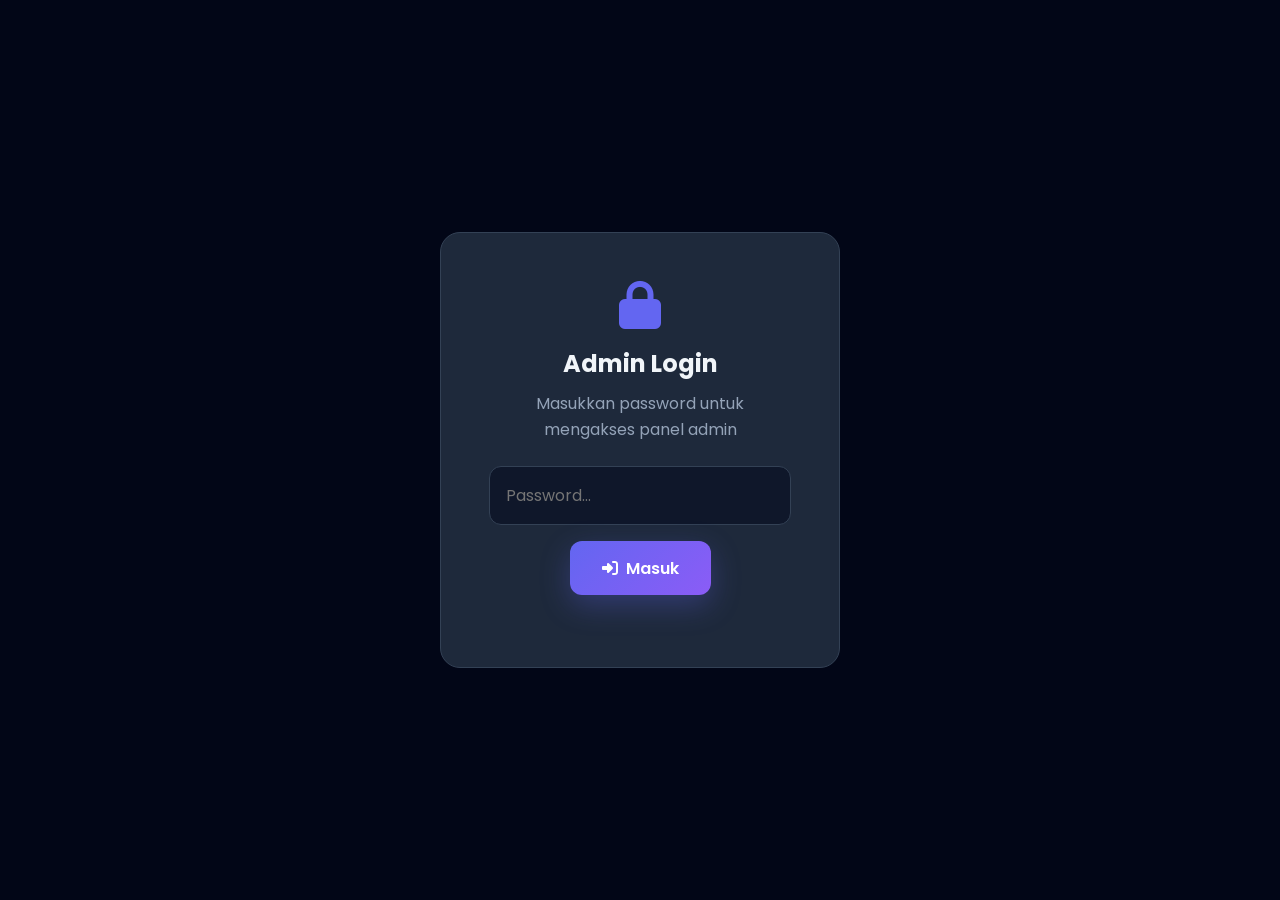
==== commit 6432d72b: "Update admin.html" ====
--- a/admin.html
+++ b/admin.html
@@ -17,7 +17,6 @@
             <input type="password" id="admin-pass" placeholder="Password..." autocomplete="off">
             <button onclick="checkLogin()" class="btn btn-primary"><i class="fas fa-sign-in-alt"></i> Masuk</button>
             <p id="login-error" class="login-error"></p>
-            <p class="login-hint">Default: admin123</p>
         </div>
     </div>
 
@@ -38,7 +37,7 @@
                     <i class="fas fa-list-ul"></i> Changelog
                 </a>
                 <a href="#config" onclick="showSection('config')">
-                    <i class="fas fa-cog"></i> Konfigurasi GitHub
+                    <i class="fas fa-cog"></i> GitHub DB
                 </a>
                 <a href="index.html">
                     <i class="fas fa-arrow-left"></i> Kembali ke Portal
@@ -60,41 +59,33 @@
                 <div class="stats-grid">
                     <div class="stat-card blue">
                         <i class="fas fa-code-branch"></i>
-                        <div>
-                            <h3 id="dash-versions">0</h3>
-                            <p>Total Versi</p>
-                        </div>
+                        <div><h3 id="dash-versions">0</h3><p>Total Versi</p></div>
                     </div>
                     <div class="stat-card green">
                         <i class="fas fa-download"></i>
-                        <div>
-                            <h3 id="dash-downloads">0</h3>
-                            <p>Total Download</p>
-                        </div>
+                        <div><h3 id="dash-downloads">0</h3><p>Total Download</p></div>
                     </div>
                     <div class="stat-card purple">
                         <i class="fas fa-list-ul"></i>
-                        <div>
-                            <h3 id="dash-logs">0</h3>
-                            <p>Total Changelog</p>
-                        </div>
+                        <div><h3 id="dash-logs">0</h3><p>Total Changelog</p></div>
                     </div>
                     <div class="stat-card orange">
                         <i class="fas fa-calendar-check"></i>
-                        <div>
-                            <h3 id="dash-latest">-</h3>
-                            <p>Versi Terbaru</p>
-                        </div>
-                    </div>
-                </div>
-
+                        <div><h3 id="dash-latest">-</h3><p>Versi Terbaru</p></div>
+                    </div>
+                </div>
+                <div class="github-status-card" id="github-status-card">
+                    <i class="fas fa-database"></i>
+                    <div>
+                        <h4>Status Database</h4>
+                        <p id="db-status-text">Memeriksa...</p>
+                    </div>
+                </div>
                 <div class="recent-section">
                     <h3><i class="fas fa-clock"></i> Versi Terbaru</h3>
                     <div class="table-responsive">
                         <table class="data-table">
-                            <thead>
-                                <tr><th>Versi</th><th>Tanggal</th><th>Status</th><th>Download</th><th>Link</th></tr>
-                            </thead>
+                            <thead><tr><th>Versi</th><th>Tanggal</th><th>Status</th><th>Download</th><th>Link</th></tr></thead>
                             <tbody id="recent-versions"></tbody>
                         </table>
                     </div>
@@ -106,20 +97,9 @@
                     <h2><i class="fas fa-code-branch"></i> Kelola Versi APK</h2>
                     <button onclick="openModal('version')" class="btn btn-primary"><i class="fas fa-plus"></i> Tambah Versi</button>
                 </div>
-
                 <div class="table-responsive">
                     <table class="data-table">
-                        <thead>
-                            <tr>
-                                <th>Versi</th>
-                                <th>Tanggal</th>
-                                <th>Ukuran</th>
-                                <th>Status</th>
-                                <th>Download</th>
-                                <th>Tipe</th>
-                                <th>Aksi</th>
-                            </tr>
-                        </thead>
+                        <thead><tr><th>Versi</th><th>Tanggal</th><th>Ukuran</th><th>Status</th><th>Download</th><th>Tipe</th><th>Aksi</th></tr></thead>
                         <tbody id="versions-table"></tbody>
                     </table>
                 </div>
@@ -130,17 +110,9 @@
                     <h2><i class="fas fa-list-ul"></i> Kelola Changelog</h2>
                     <button onclick="openModal('changelog')" class="btn btn-primary"><i class="fas fa-plus"></i> Tambah Changelog</button>
                 </div>
-
                 <div class="table-responsive">
                     <table class="data-table">
-                        <thead>
-                            <tr>
-                                <th>Versi</th>
-                                <th>Tanggal</th>
-                                <th>Perubahan</th>
-                                <th>Aksi</th>
-                            </tr>
-                        </thead>
+                        <thead><tr><th>Versi</th><th>Tanggal</th><th>Perubahan</th><th>Aksi</th></tr></thead>
                         <tbody id="changelogs-table"></tbody>
                     </table>
                 </div>
@@ -148,51 +120,72 @@
 
             <section id="config-section" class="admin-section">
                 <div class="section-header">
-                    <h2><i class="fas fa-cog"></i> Konfigurasi GitHub Database</h2>
-                </div>
-                <div class="config-card">
-                    <p class="config-desc">
-                        <i class="fab fa-github"></i> Hubungkan ke GitHub Repository untuk menyimpan data secara global.
-                        Semua pengunjung akan melihat data yang sama dan download count akan tersinkronisasi.
-                    </p>
-                    <form id="config-form" onsubmit="saveConfig(event)">
-                        <div class="form-group">
-                            <label>GitHub Username / Owner</label>
-                            <input type="text" id="cfg-owner" placeholder="contoh: fanzzhost" required>
+                    <h2><i class="fab fa-github"></i> Konfigurasi GitHub Database</h2>
+                </div>
+
+                <div class="config-wrapper">
+                    <div class="config-card">
+                        <div class="config-header">
+                            <i class="fab fa-github"></i>
+                            <div>
+                                <h3>Hubungkan ke GitHub</h3>
+                                <p>Data tersimpan di repository GitHub, semua pengunjung melihat data yang sama.</p>
+                            </div>
                         </div>
-                        <div class="form-group">
-                            <label>Nama Repository</label>
-                            <input type="text" id="cfg-repo" placeholder="contoh: studyai-data" required>
+
+                        <form id="config-form" onsubmit="saveConfig(event)">
+                            <div class="form-row">
+                                <div class="form-group">
+                                    <label><i class="fas fa-user"></i> GitHub Owner</label>
+                                    <input type="text" id="cfg-owner" placeholder="contoh: fanzzhost" required>
+                                </div>
+                                <div class="form-group">
+                                    <label><i class="fas fa-folder"></i> Repository</label>
+                                    <input type="text" id="cfg-repo" placeholder="contoh: studyai-data" required>
+                                </div>
+                            </div>
+                            <div class="form-row">
+                                <div class="form-group">
+                                    <label><i class="fas fa-file"></i> File Path</label>
+                                    <input type="text" id="cfg-path" value="data.json" required>
+                                </div>
+                                <div class="form-group">
+                                    <label><i class="fas fa-code-branch"></i> Branch</label>
+                                    <input type="text" id="cfg-branch" value="main" required>
+                                </div>
+                            </div>
+                            <div class="form-group">
+                                <label><i class="fas fa-key"></i> GitHub Token (Classic)</label>
+                                <div class="token-input-wrapper">
+                                    <input type="password" id="cfg-token" placeholder="ghp_xxxxxxxxxxxxxxxxxxxx" required>
+                                    <button type="button" onclick="toggleTokenVisibility()" class="btn-toggle"><i class="fas fa-eye"></i></button>
+                                </div>
+                                <small class="form-hint">Token wajib punya scope <b>repo</b>. Buat di <a href="https://github.com/settings/tokens" target="_blank">github.com/settings/tokens</a></small>
+                            </div>
+
+                            <div class="config-actions">
+                                <button type="submit" class="btn btn-primary"><i class="fas fa-save"></i> Simpan</button>
+                                <button type="button" onclick="testConnection()" class="btn btn-info"><i class="fas fa-plug"></i> Cek Koneksi</button>
+                                <button type="button" onclick="initDatabase()" class="btn btn-warning"><i class="fas fa-database"></i> Buat Database</button>
+                                <button type="button" onclick="syncNow()" class="btn btn-success"><i class="fas fa-sync"></i> Sync Sekarang</button>
+                            </div>
+                        </form>
+
+                        <div id="config-status" class="config-status"></div>
+
+                        <div class="config-info">
+                            <h4><i class="fas fa-book"></i> Cara Setup:</h4>
+                            <ol>
+                                <li>Buat repository baru di GitHub (bisa private)</li>
+                                <li>Buat Personal Access Token di <a href="https://github.com/settings/tokens" target="_blank">Settings > Tokens</a></li>
+                                <li>Centang scope <b>repo</b> (full control)</li>
+                                <li>Isi form di atas, klik <b>Simpan</b></li>
+                                <li>Klik <b>Cek Koneksi</b> untuk verifikasi</li>
+                                <li>Klik <b>Buat Database</b> kalau file belum ada</li>
+                                <li>Klik <b>Sync Sekarang</b> untuk push data lokal</li>
+                            </ol>
+                            <p class="config-note"><i class="fas fa-info-circle"></i> <b>Catatan:</b> File APK yang diupload hanya tersimpan di localStorage device ini. Data di GitHub hanya menyimpan metadata (versi, link, download count, changelog) agar tidak error 422.</p>
                         </div>
-                        <div class="form-group">
-                            <label>File Path (di dalam repo)</label>
-                            <input type="text" id="cfg-path" placeholder="contoh: data.json" value="data.json" required>
-                        </div>
-                        <div class="form-group">
-                            <label>GitHub Token (Classic)</label>
-                            <input type="password" id="cfg-token" placeholder="ghp_xxxxxxxxxxxxxxxxxxxx" required>
-                            <small class="form-hint">Buat token di <a href="https://github.com/settings/tokens" target="_blank">github.com/settings/tokens</a> dengan scope <code>repo</code></small>
-                        </div>
-                        <div class="form-group">
-                            <label>Branch</label>
-                            <input type="text" id="cfg-branch" placeholder="main" value="main" required>
-                        </div>
-                        <div class="config-actions">
-                            <button type="submit" class="btn btn-primary"><i class="fas fa-save"></i> Simpan Konfigurasi</button>
-                            <button type="button" onclick="testConnection()" class="btn btn-secondary"><i class="fas fa-plug"></i> Test Koneksi</button>
-                            <button type="button" onclick="syncNow()" class="btn btn-success"><i class="fas fa-sync"></i> Sync Sekarang</button>
-                        </div>
-                    </form>
-                    <div id="config-status" class="config-status"></div>
-                    <div class="config-info">
-                        <h4><i class="fas fa-info-circle"></i> Cara Setup GitHub Database:</h4>
-                        <ol>
-                            <li>Buat repository baru di GitHub (bisa private)</li>
-                            <li>Buat file <code>data.json</code> dengan isi: <code>{"versions":[],"changelogs":[]}</code></li>
-                            <li>Buat Personal Access Token dengan scope <b>repo</b></li>
-                            <li>Masukkan detail di atas dan klik "Simpan Konfigurasi"</li>
-                            <li>Klik "Sync Sekarang" untuk push data lokal ke GitHub</li>
-                        </ol>
                     </div>
                 </div>
             </section>
@@ -212,34 +205,25 @@
                     <input type="text" id="v-version" required placeholder="1.2">
                 </div>
                 <div class="form-row">
-                    <div class="form-group">
-                        <label>Tanggal</label>
-                        <input type="date" id="v-date" required>
-                    </div>
+                    <div class="form-group"><label>Tanggal</label><input type="date" id="v-date" required></div>
                     <div class="form-group">
                         <label>Status</label>
-                        <select id="v-status">
-                            <option value="stable">Stabil</option>
-                            <option value="beta">Beta</option>
-                        </select>
-                    </div>
-                </div>
-
+                        <select id="v-status"><option value="stable">Stabil</option><option value="beta">Beta</option></select>
+                    </div>
+                </div>
                 <div class="form-group">
                     <label>Tipe File</label>
                     <select id="v-type" onchange="toggleFileType()">
                         <option value="link">External Link (MediaFire, dll)</option>
-                        <option value="upload">Upload APK Langsung</option>
+                        <option value="upload">Upload APK Langsung (Hanya Local)</option>
                     </select>
                 </div>
-
                 <div id="link-input" class="form-group">
                     <label>Link Download</label>
                     <input type="url" id="v-link" placeholder="https://...">
                 </div>
-
                 <div id="upload-input" class="form-group" style="display:none;">
-                    <label>Upload File APK</label>
+                    <label>Upload File APK <span class="label-badge">Local Only</span></label>
                     <div class="file-upload-area" id="file-drop-zone">
                         <i class="fas fa-cloud-upload-alt"></i>
                         <p>Drag & drop file APK di sini</p>
@@ -252,8 +236,8 @@
                         <span id="file-size">-</span>
                         <button type="button" onclick="clearFile()" class="btn-icon btn-delete"><i class="fas fa-times"></i></button>
                     </div>
-                </div>
-
+                    <small class="form-hint warn">File APK tidak akan di-sync ke GitHub. Hanya tersimpan di browser ini.</small>
+                </div>
                 <div class="form-group">
                     <label>Deskripsi Singkat</label>
                     <textarea id="v-desc" rows="2" placeholder="Deskripsi versi..."></textarea>
@@ -275,14 +259,8 @@
             <form id="changelog-form" onsubmit="saveChangelog(event)">
                 <input type="hidden" id="c-id">
                 <div class="form-row">
-                    <div class="form-group">
-                        <label>Versi</label>
-                        <input type="text" id="c-version" required placeholder="1.2">
-                    </div>
-                    <div class="form-group">
-                        <label>Tanggal</label>
-                        <input type="date" id="c-date" required>
-                    </div>
+                    <div class="form-group"><label>Versi</label><input type="text" id="c-version" required placeholder="1.2"></div>
+                    <div class="form-group"><label>Tanggal</label><input type="date" id="c-date" required></div>
                 </div>
                 <div class="form-group">
                     <label>Daftar Perubahan (satu per baris)</label>
@@ -299,9 +277,7 @@
     <script src="data.js"></script>
     <script>
         const ADMIN_PASS = 'admin123';
-        let currentFileData = null;
-        let currentFileName = '';
-        let currentFileSize = 0;
+        let currentFileData = null, currentFileName = '', currentFileSize = 0;
 
         if (localStorage.getItem('admin_logged') === 'true') {
             document.getElementById('login-overlay').style.display = 'none';
@@ -321,22 +297,14 @@
                 document.getElementById('admin-pass').value = '';
             }
         }
-
-        function logout() {
-            localStorage.removeItem('admin_logged');
-            location.reload();
-        }
-
-        document.getElementById('admin-pass').addEventListener('keypress', e => {
-            if (e.key === 'Enter') checkLogin();
-        });
+        function logout() { localStorage.removeItem('admin_logged'); location.reload(); }
+        document.getElementById('admin-pass').addEventListener('keypress', e => { if (e.key === 'Enter') checkLogin(); });
 
         function showSection(section) {
             document.querySelectorAll('.admin-section').forEach(s => s.classList.remove('active'));
             document.getElementById(section + '-section').classList.add('active');
             document.querySelectorAll('.sidebar-nav a').forEach(a => a.classList.remove('active'));
             event.target.classList.add('active');
-
             const titles = { dashboard: 'Dashboard', versions: 'Kelola Versi', changelogs: 'Kelola Changelog', config: 'Konfigurasi GitHub' };
             document.getElementById('page-title').textContent = titles[section];
             renderAdmin();
@@ -344,67 +312,41 @@
 
         function formatBytes(bytes) {
             if (bytes === 0) return '0 Bytes';
-            const k = 1024;
-            const sizes = ['Bytes', 'KB', 'MB', 'GB'];
+            const k = 1024, sizes = ['Bytes','KB','MB','GB'];
             const i = Math.floor(Math.log(bytes) / Math.log(k));
             return parseFloat((bytes / Math.pow(k, i)).toFixed(2)) + ' ' + sizes[i];
         }
 
         async function renderAdmin() {
             const data = await Storage.getData();
-
             document.getElementById('dash-versions').textContent = data.versions.length;
             document.getElementById('dash-downloads').textContent = data.versions.reduce((a,v) => a + (v.downloads || 0), 0);
             document.getElementById('dash-logs').textContent = data.changelogs.length;
             document.getElementById('dash-latest').textContent = data.versions[0]?.version || '-';
 
-            document.getElementById('recent-versions').innerHTML = data.versions.slice(0, 5).map(v => {
+            const cfg = Storage.getConfig();
+            const statusCard = document.getElementById('github-status-card');
+            const statusText = document.getElementById('db-status-text');
+            if (Storage.isGithubEnabled()) {
+                statusCard.className = 'github-status-card connected';
+                statusText.innerHTML = `<i class="fas fa-check-circle"></i> GitHub DB aktif: <b>${cfg.owner}/${cfg.repo}</b>`;
+            } else {
+                statusCard.className = 'github-status-card local';
+                statusText.innerHTML = `<i class="fas fa-hdd"></i> Local Storage (tidak tersinkron)`;
+            }
+
+            document.getElementById('recent-versions').innerHTML = data.versions.slice(0,5).map(v => {
                 const vSize = v.fileData ? formatBytes(v.fileSize || 0) : (v.size || '-');
-                return `
-                <tr>
-                    <td><strong>v${v.version}</strong></td>
-                    <td>${v.date}</td>
-                    <td><span class="badge ${v.status === 'stable' ? 'stable' : 'beta'}">${v.status === 'stable' ? 'Stabil' : 'Beta'}</span></td>
-                    <td>${v.downloads || 0}</td>
-                    <td><a href="${v.link || '#' }" target="_blank" class="link-small"><i class="fas fa-external-link-alt"></i></a></td>
-                </tr>
-            `}).join('') || '<tr><td colspan="5" class="empty-cell">Belum ada data</td></tr>';
+                return `<tr><td><strong>v${v.version}</strong></td><td>${v.date}</td><td><span class="badge ${v.status==='stable'?'stable':'beta'}">${v.status==='stable'?'Stabil':'Beta'}</span></td><td>${v.downloads||0}</td><td><a href="${v.link||'#'}" target="_blank" class="link-small"><i class="fas fa-external-link-alt"></i></a></td></tr>`;
+            }).join('') || '<tr><td colspan="5" class="empty-cell">Belum ada data</td></tr>';
 
             document.getElementById('versions-table').innerHTML = data.versions.map(v => {
                 const vSize = v.fileData ? formatBytes(v.fileSize || 0) : (v.size || '-');
-                return `
-                <tr>
-                    <td><strong>v${v.version}</strong></td>
-                    <td>${v.date}</td>
-                    <td>${vSize}</td>
-                    <td><span class="badge ${v.status === 'stable' ? 'stable' : 'beta'}">${v.status === 'stable' ? 'Stabil' : 'Beta'}</span></td>
-                    <td>${v.downloads || 0}</td>
-                    <td>${v.fileData ? '<span class="badge local">Local File</span>' : '<span class="badge external">External</span>'}</td>
-                    <td class="actions">
-                        <button onclick="editVersion('${v.id}')" class="btn-icon btn-edit"><i class="fas fa-edit"></i></button>
-                        <button onclick="deleteVersion('${v.id}')" class="btn-icon btn-delete"><i class="fas fa-trash"></i></button>
-                    </td>
-                </tr>
-            `}).join('') || '<tr><td colspan="7" class="empty-cell">Belum ada data. Klik "Tambah Versi" untuk menambahkan.</td></tr>';
-
-            document.getElementById('changelogs-table').innerHTML = data.changelogs.map(c => `
-                <tr>
-                    <td><strong>v${c.version}</strong></td>
-                    <td>${c.date}</td>
-                    <td>
-                        <ul class="table-list">
-                            ${c.changes.map(ch => `<li>${ch}</li>`).join('')}
-                        </ul>
-                    </td>
-                    <td class="actions">
-                        <button onclick="editChangelog('${c.id}')" class="btn-icon btn-edit"><i class="fas fa-edit"></i></button>
-                        <button onclick="deleteChangelog('${c.id}')" class="btn-icon btn-delete"><i class="fas fa-trash"></i></button>
-                    </td>
-                </tr>
-            `).join('') || '<tr><td colspan="4" class="empty-cell">Belum ada data. Klik "Tambah Changelog" untuk menambahkan.</td></tr>';
-
-            // Load config
-            const cfg = Storage.getConfig();
+                return `<tr><td><strong>v${v.version}</strong></td><td>${v.date}</td><td>${vSize}</td><td><span class="badge ${v.status==='stable'?'stable':'beta'}">${v.status==='stable'?'Stabil':'Beta'}</span></td><td>${v.downloads||0}</td><td>${v.fileData?'<span class="badge local">Local File</span>':'<span class="badge external">External</span>'}</td><td class="actions"><button onclick="editVersion('${v.id}')" class="btn-icon btn-edit"><i class="fas fa-edit"></i></button><button onclick="deleteVersion('${v.id}')" class="btn-icon btn-delete"><i class="fas fa-trash"></i></button></td></tr>`;
+            }).join('') || '<tr><td colspan="7" class="empty-cell">Belum ada data. Klik "Tambah Versi" untuk menambahkan.</td></tr>';
+
+            document.getElementById('changelogs-table').innerHTML = data.changelogs.map(c => `<tr><td><strong>v${c.version}</strong></td><td>${c.date}</td><td><ul class="table-list">${c.changes.map(ch=>`<li>${ch}</li>`).join('')}</ul></td><td class="actions"><button onclick="editChangelog('${c.id}')" class="btn-icon btn-edit"><i class="fas fa-edit"></i></button><button onclick="deleteChangelog('${c.id}')" class="btn-icon btn-delete"><i class="fas fa-trash"></i></button></td></tr>`).join('') || '<tr><td colspan="4" class="empty-cell">Belum ada data. Klik "Tambah Changelog" untuk menambahkan.</td></tr>';
+
             if (cfg.owner) document.getElementById('cfg-owner').value = cfg.owner;
             if (cfg.repo) document.getElementById('cfg-repo').value = cfg.repo;
             if (cfg.path) document.getElementById('cfg-path').value = cfg.path;
@@ -417,25 +359,14 @@
             document.getElementById('link-input').style.display = type === 'link' ? 'block' : 'none';
             document.getElementById('upload-input').style.display = type === 'upload' ? 'block' : 'none';
         }
-
         function handleFileSelect(event) {
             const file = event.target.files[0];
             if (!file) return;
-
-            if (!file.name.endsWith('.apk')) {
-                alert('Hanya file APK yang diperbolehkan!');
-                return;
-            }
-            if (file.size > 50 * 1024 * 1024) {
-                alert('File terlalu besar! Maksimal 50MB untuk local storage.');
-                return;
-            }
-
+            if (!file.name.endsWith('.apk')) { alert('Hanya file APK!'); return; }
+            if (file.size > 50*1024*1024) { alert('Maksimal 50MB!'); return; }
             const reader = new FileReader();
             reader.onload = function(e) {
-                currentFileData = e.target.result;
-                currentFileName = file.name;
-                currentFileSize = file.size;
+                currentFileData = e.target.result; currentFileName = file.name; currentFileSize = file.size;
                 document.getElementById('file-name').textContent = file.name;
                 document.getElementById('file-size').textContent = formatBytes(file.size);
                 document.getElementById('file-info').style.display = 'flex';
@@ -443,136 +374,84 @@
             };
             reader.readAsDataURL(file);
         }
-
         function clearFile() {
-            currentFileData = null;
-            currentFileName = '';
-            currentFileSize = 0;
+            currentFileData = null; currentFileName = ''; currentFileSize = 0;
             document.getElementById('v-file').value = '';
             document.getElementById('file-info').style.display = 'none';
             document.getElementById('file-drop-zone').style.display = 'block';
         }
-
         const dropZone = document.getElementById('file-drop-zone');
         if (dropZone) {
-            dropZone.addEventListener('dragover', e => {
-                e.preventDefault();
-                dropZone.classList.add('dragover');
+            dropZone.addEventListener('dragover', e => { e.preventDefault(); dropZone.classList.add('dragover'); });
+            dropZone.addEventListener('dragleave', e => { e.preventDefault(); dropZone.classList.remove('dragover'); });
+            dropZone.addEventListener('drop', e => {
+                e.preventDefault(); dropZone.classList.remove('dragover');
+                const files = e.dataTransfer.files;
+                if (files.length > 0) { document.getElementById('v-file').files = files; handleFileSelect({target:{files:files}}); }
             });
-            dropZone.addEventListener('dragleave', e => {
-                e.preventDefault();
-                dropZone.classList.remove('dragover');
-            });
-            dropZone.addEventListener('drop', e => {
-                e.preventDefault();
-                dropZone.classList.remove('dragover');
-                const files = e.dataTransfer.files;
-                if (files.length > 0) {
-                    document.getElementById('v-file').files = files;
-                    handleFileSelect({ target: { files: files } });
-                }
-            });
-        }
-
+        }
         function openModal(type) {
-            document.getElementById(type + '-modal').classList.add('active');
-            document.getElementById(type + '-form').reset();
-            document.getElementById(type === 'version' ? 'v-id' : 'c-id').value = '';
-            document.getElementById(type + '-modal-title').textContent = 'Tambah ' + (type === 'version' ? 'Versi' : 'Changelog') + ' Baru';
-
+            document.getElementById(type+'-modal').classList.add('active');
+            document.getElementById(type+'-form').reset();
+            document.getElementById(type==='version'?'v-id':'c-id').value = '';
+            document.getElementById(type+'-modal-title').textContent = 'Tambah ' + (type==='version'?'Versi':'Changelog') + ' Baru';
             const today = new Date().toISOString().split('T')[0];
             if (type === 'version') {
                 document.getElementById('v-date').value = today;
                 document.getElementById('v-type').value = 'link';
-                clearFile();
-                toggleFileType();
-            } else {
-                document.getElementById('c-date').value = today;
-            }
-        }
-
-        function closeModal(type) {
-            document.getElementById(type + '-modal').classList.remove('active');
-        }
+                clearFile(); toggleFileType();
+            } else { document.getElementById('c-date').value = today; }
+        }
+        function closeModal(type) { document.getElementById(type+'-modal').classList.remove('active'); }
 
         async function saveVersion(e) {
             e.preventDefault();
             const id = document.getElementById('v-id').value;
             const type = document.getElementById('v-type').value;
-            let link = '';
-            let fileData = null;
-            let fileSize = 0;
-            let size = '';
-
+            let link = '', fileData = null, fileSize = 0, size = '';
             if (type === 'link') {
                 link = document.getElementById('v-link').value;
-                if (!link) {
-                    alert('Link download wajib diisi!');
-                    return;
-                }
+                if (!link) { alert('Link wajib diisi!'); return; }
                 size = 'External';
             } else {
-                if (!currentFileData && !id) {
-                    alert('Upload file APK terlebih dahulu!');
-                    return;
-                }
-                fileData = currentFileData;
-                fileSize = currentFileSize;
-                size = formatBytes(currentFileSize);
-                link = '#';
+                if (!currentFileData && !id) { alert('Upload APK dulu!'); return; }
+                fileData = currentFileData; fileSize = currentFileSize; size = formatBytes(currentFileSize); link = '#';
             }
-
             const version = {
-                id: id || 'v_' + Date.now(),
+                id: id || 'v_'+Date.now(),
                 version: document.getElementById('v-version').value,
                 date: document.getElementById('v-date').value,
-                size: size,
-                status: document.getElementById('v-status').value,
-                link: link,
-                description: document.getElementById('v-desc').value,
-                downloads: id ? (await Storage.getData()).versions.find(v => v.id === id)?.downloads || 0 : 0,
-                fileData: fileData,
-                fileSize: fileSize
+                size: size, status: document.getElementById('v-status').value,
+                link: link, description: document.getElementById('v-desc').value,
+                downloads: id ? (await Storage.getData()).versions.find(v=>v.id===id)?.downloads||0 : 0,
+                fileData: fileData, fileSize: fileSize
             };
-
-            if (id) await Storage.updateVersion(version);
-            else await Storage.addVersion(version);
-
-            closeModal('version');
-            renderAdmin();
-        }
-
+            if (id) await Storage.updateVersion(version); else await Storage.addVersion(version);
+            closeModal('version'); renderAdmin();
+        }
         async function saveChangelog(e) {
             e.preventDefault();
             const id = document.getElementById('c-id').value;
             const changelog = {
-                id: id || 'c_' + Date.now(),
+                id: id || 'c_'+Date.now(),
                 version: document.getElementById('c-version').value,
                 date: document.getElementById('c-date').value,
-                changes: document.getElementById('c-changes').value.split('\n').filter(l => l.trim())
+                changes: document.getElementById('c-changes').value.split('\n').filter(l=>l.trim())
             };
-
-            if (id) await Storage.updateChangelog(changelog);
-            else await Storage.addChangelog(changelog);
-
-            closeModal('changelog');
-            renderAdmin();
-        }
-
+            if (id) await Storage.updateChangelog(changelog); else await Storage.addChangelog(changelog);
+            closeModal('changelog'); renderAdmin();
+        }
         async function editVersion(id) {
-            const v = (await Storage.getData()).versions.find(x => x.id === id);
+            const v = (await Storage.getData()).versions.find(x=>x.id===id);
             if (!v) return;
             document.getElementById('v-id').value = v.id;
             document.getElementById('v-version').value = v.version;
             document.getElementById('v-date').value = v.date;
             document.getElementById('v-status').value = v.status;
             document.getElementById('v-desc').value = v.description || '';
-
             if (v.fileData) {
                 document.getElementById('v-type').value = 'upload';
-                currentFileData = v.fileData;
-                currentFileName = 'StudyAI_v' + v.version + '.apk';
-                currentFileSize = v.fileSize || 0;
+                currentFileData = v.fileData; currentFileName = 'StudyAI_v'+v.version+'.apk'; currentFileSize = v.fileSize||0;
                 document.getElementById('file-name').textContent = currentFileName;
                 document.getElementById('file-size').textContent = formatBytes(currentFileSize);
                 document.getElementById('file-info').style.display = 'flex';
@@ -583,13 +462,11 @@
                 clearFile();
             }
             toggleFileType();
-
             document.getElementById('version-modal-title').textContent = 'Edit Versi';
             document.getElementById('version-modal').classList.add('active');
         }
-
         async function editChangelog(id) {
-            const c = (await Storage.getData()).changelogs.find(x => x.id === id);
+            const c = (await Storage.getData()).changelogs.find(x=>x.id===id);
             if (!c) return;
             document.getElementById('c-id').value = c.id;
             document.getElementById('c-version').value = c.version;
@@ -598,20 +475,8 @@
             document.getElementById('changelog-modal-title').textContent = 'Edit Changelog';
             document.getElementById('changelog-modal').classList.add('active');
         }
-
-        async function deleteVersion(id) {
-            if (confirm('Hapus versi ini?')) {
-                await Storage.deleteVersion(id);
-                renderAdmin();
-            }
-        }
-
-        async function deleteChangelog(id) {
-            if (confirm('Hapus changelog ini?')) {
-                await Storage.deleteChangelog(id);
-                renderAdmin();
-            }
-        }
+        async function deleteVersion(id) { if (confirm('Hapus versi ini?')) { await Storage.deleteVersion(id); renderAdmin(); } }
+        async function deleteChangelog(id) { if (confirm('Hapus changelog ini?')) { await Storage.deleteChangelog(id); renderAdmin(); } }
 
         // ===== GITHUB CONFIG =====
         function saveConfig(e) {
@@ -624,40 +489,41 @@
                 branch: document.getElementById('cfg-branch').value.trim() || 'main'
             };
             Storage.saveConfig(config);
-            showStatus('Konfigurasi GitHub berhasil disimpan!', 'success');
-        }
-
+            showStatus('Konfigurasi disimpan! Sekarang klik "Cek Koneksi".', 'success');
+        }
         async function testConnection() {
-            showStatus('Testing koneksi ke GitHub...', 'info');
+            showStatus('Menghubungkan ke GitHub...', 'info');
             try {
-                const ok = await Storage.testGithubConnection();
-                if (ok) {
-                    showStatus('Koneksi ke GitHub berhasil! Repository ditemukan.', 'success');
-                } else {
-                    showStatus('Koneksi gagal. Periksa token dan nama repository.', 'error');
-                }
-            } catch(err) {
-                showStatus('Error: ' + err.message, 'error');
-            }
-        }
-
+                const result = await Storage.testGithubConnection();
+                showStatus(result.msg, result.ok ? 'success' : 'error');
+            } catch(err) { showStatus('Error: ' + err.message, 'error'); }
+        }
+        async function initDatabase() {
+            showStatus('Membuat database di GitHub...', 'info');
+            try {
+                await Storage.initGithubDatabase();
+                showStatus('Database berhasil dibuat! Sekarang klik "Sync Sekarang".', 'success');
+            } catch(err) { showStatus('Gagal: ' + err.message, 'error'); }
+        }
         async function syncNow() {
             showStatus('Syncing data ke GitHub...', 'info');
             try {
                 await Storage.syncToGithub();
-                showStatus('Sync berhasil! Data telah di-push ke GitHub.', 'success');
-            } catch(err) {
-                showStatus('Sync gagal: ' + err.message, 'error');
-            }
-        }
-
+                showStatus('Sync berhasil! Data di-push ke GitHub.', 'success');
+            } catch(err) { showStatus('Sync gagal: ' + err.message, 'error'); }
+        }
         function showStatus(msg, type) {
             const el = document.getElementById('config-status');
-            el.textContent = msg;
-            el.className = 'config-status ' + type;
-            el.style.display = 'block';
-            setTimeout(() => { el.style.display = 'none'; }, 5000);
+            el.innerHTML = '<i class="fas fa-' + (type==='success'?'check-circle':type==='error'?'exclamation-circle':'info-circle') + '"></i> ' + msg;
+            el.className = 'config-status ' + type + ' show';
+            setTimeout(() => { el.className = 'config-status'; }, 6000);
+        }
+        function toggleTokenVisibility() {
+            const input = document.getElementById('cfg-token');
+            const btn = event.currentTarget.querySelector('i');
+            if (input.type === 'password') { input.type = 'text'; btn.className = 'fas fa-eye-slash'; }
+            else { input.type = 'password'; btn.className = 'fas fa-eye'; }
         }
     </script>
 </body>
-</html>+</html>
--- a/style.css
+++ b/style.css
@@ -13,19 +13,12 @@
     --success: #22c55e;
     --warning: #f59e0b;
     --danger: #ef4444;
+    --info: #3b82f6;
     --glass: rgba(30, 41, 59, 0.8);
 }
 
-* {
-    margin: 0;
-    padding: 0;
-    box-sizing: border-box;
-}
-
-html {
-    scroll-behavior: smooth;
-}
-
+* { margin: 0; padding: 0; box-sizing: border-box; }
+html { scroll-behavior: smooth; }
 body {
     font-family: 'Poppins', sans-serif;
     background: var(--darker);
@@ -37,8 +30,7 @@
 /* ===== NAVBAR ===== */
 .navbar {
     position: fixed;
-    top: 0;
-    width: 100%;
+    top: 0; width: 100%;
     padding: 1rem 5%;
     display: flex;
     justify-content: space-between;
@@ -47,13 +39,11 @@
     transition: all 0.3s ease;
     background: transparent;
 }
-
 .navbar.scrolled {
     background: var(--glass);
     backdrop-filter: blur(20px);
     box-shadow: 0 4px 30px rgba(0,0,0,0.3);
 }
-
 .nav-brand {
     display: flex;
     align-items: center;
@@ -62,18 +52,12 @@
     font-weight: 700;
     color: var(--text);
 }
-
-.nav-brand i {
-    color: var(--primary);
-    font-size: 1.8rem;
-}
-
+.nav-brand i { color: var(--primary); font-size: 1.8rem; }
 .nav-links {
     display: flex;
     gap: 2rem;
     align-items: center;
 }
-
 .nav-links a {
     color: var(--text-muted);
     text-decoration: none;
@@ -81,47 +65,31 @@
     transition: all 0.3s ease;
     position: relative;
 }
-
-.nav-links a:hover, .nav-links a.active {
-    color: var(--text);
-}
-
+.nav-links a:hover, .nav-links a.active { color: var(--text); }
 .nav-links a::after {
     content: '';
     position: absolute;
-    bottom: -5px;
-    left: 0;
-    width: 0;
-    height: 2px;
+    bottom: -5px; left: 0;
+    width: 0; height: 2px;
     background: var(--primary);
     transition: width 0.3s ease;
 }
-
-.nav-links a:hover::after, .nav-links a.active::after {
-    width: 100%;
-}
-
+.nav-links a:hover::after, .nav-links a.active::after { width: 100%; }
 .admin-link {
     background: var(--primary);
     color: var(--text) !important;
     padding: 0.5rem 1rem;
     border-radius: 8px;
 }
-
-.admin-link::after {
-    display: none !important;
-}
-
+.admin-link::after { display: none !important; }
 .hamburger {
     display: none;
     flex-direction: column;
     gap: 5px;
     cursor: pointer;
 }
-
 .hamburger span {
-    width: 25px;
-    height: 2px;
+    width: 25px; height: 2px;
     background: var(--text);
     transition: all 0.3s ease;
 }
@@ -136,12 +104,7 @@
     background: radial-gradient(ellipse at top right, rgba(99,102,241,0.15) 0%, transparent 50%),
                 radial-gradient(ellipse at bottom left, rgba(6,182,212,0.1) 0%, transparent 50%);
 }
-
-.hero-content {
-    flex: 1;
-    animation: fadeInUp 0.8s ease;
-}
-
+.hero-content { flex: 1; animation: fadeInUp 0.8s ease; }
 .hero-badge {
     display: inline-block;
     background: rgba(99,102,241,0.2);
@@ -153,55 +116,19 @@
     margin-bottom: 1.5rem;
     border: 1px solid rgba(99,102,241,0.3);
 }
-
-.hero h1 {
-    font-size: 3.5rem;
-    font-weight: 700;
-    line-height: 1.2;
-    margin-bottom: 1rem;
-}
-
+.hero h1 { font-size: 3.5rem; font-weight: 700; line-height: 1.2; margin-bottom: 1rem; }
 .highlight {
     background: linear-gradient(135deg, var(--primary), var(--accent));
     -webkit-background-clip: text;
     -webkit-text-fill-color: transparent;
     background-clip: text;
 }
-
-.hero p {
-    font-size: 1.1rem;
-    color: var(--text-muted);
-    margin-bottom: 2rem;
-    max-width: 500px;
-}
-
-.hero-stats {
-    display: flex;
-    gap: 2rem;
-    margin-bottom: 2rem;
-}
-
-.stat {
-    display: flex;
-    align-items: center;
-    gap: 0.5rem;
-    color: var(--text-muted);
-    font-size: 0.95rem;
-}
-
-.stat i {
-    color: var(--primary);
-}
-
-.stat span {
-    color: var(--text);
-    font-weight: 600;
-}
-
-.hero-buttons {
-    display: flex;
-    gap: 1rem;
-}
+.hero p { font-size: 1.1rem; color: var(--text-muted); margin-bottom: 2rem; max-width: 500px; }
+.hero-stats { display: flex; gap: 2rem; margin-bottom: 2rem; }
+.stat { display: flex; align-items: center; gap: 0.5rem; color: var(--text-muted); font-size: 0.95rem; }
+.stat i { color: var(--primary); }
+.stat span { color: var(--text); font-weight: 600; }
+.hero-buttons { display: flex; gap: 1rem; }
 
 .btn {
     display: inline-flex;
@@ -217,56 +144,32 @@
     font-size: 1rem;
     font-family: inherit;
 }
-
 .btn-primary {
     background: linear-gradient(135deg, var(--primary), var(--secondary));
     color: white;
     box-shadow: 0 10px 30px rgba(99,102,241,0.3);
 }
-
-.btn-primary:hover {
-    transform: translateY(-3px);
-    box-shadow: 0 15px 40px rgba(99,102,241,0.4);
-}
-
+.btn-primary:hover { transform: translateY(-3px); box-shadow: 0 15px 40px rgba(99,102,241,0.4); }
 .btn-secondary {
     background: var(--card);
     color: var(--text);
     border: 1px solid var(--border);
 }
-
-.btn-secondary:hover {
-    background: var(--card-hover);
-    transform: translateY(-3px);
-}
-
-.btn-download {
-    padding: 1rem 2.5rem;
-    font-size: 1.1rem;
-    margin-top: 1rem;
-}
-
-.btn-small {
-    padding: 0.5rem 1rem;
-    font-size: 0.85rem;
-}
-
-.btn-danger {
-    background: var(--danger);
-    color: white;
-}
+.btn-secondary:hover { background: var(--card-hover); transform: translateY(-3px); }
+.btn-download { padding: 1rem 2.5rem; font-size: 1.1rem; margin-top: 1rem; }
+.btn-small { padding: 0.5rem 1rem; font-size: 0.85rem; }
+.btn-danger { background: var(--danger); color: white; }
+.btn-success { background: var(--success); color: white; }
+.btn-success:hover { background: #16a34a; transform: translateY(-2px); }
+.btn-warning { background: var(--warning); color: var(--darker); }
+.btn-warning:hover { background: #d97706; transform: translateY(-2px); }
+.btn-info { background: var(--info); color: white; }
+.btn-info:hover { background: #2563eb; transform: translateY(-2px); }
 
 /* Phone Mockup */
-.hero-visual {
-    flex: 1;
-    display: flex;
-    justify-content: center;
-    animation: fadeInUp 0.8s ease 0.2s both;
-}
-
+.hero-visual { flex: 1; display: flex; justify-content: center; animation: fadeInUp 0.8s ease 0.2s both; }
 .phone-mockup {
-    width: 280px;
-    height: 560px;
+    width: 280px; height: 560px;
     background: var(--card);
     border-radius: 40px;
     border: 8px solid var(--border);
@@ -274,10 +177,8 @@
     overflow: hidden;
     box-shadow: 0 25px 60px rgba(0,0,0,0.5);
 }
-
 .phone-screen {
-    width: 100%;
-    height: 100%;
+    width: 100%; height: 100%;
     display: flex;
     flex-direction: column;
     align-items: center;
@@ -285,16 +186,13 @@
     gap: 2rem;
     background: linear-gradient(180deg, var(--dark) 0%, var(--darker) 100%);
 }
-
 .ai-orb {
-    width: 100px;
-    height: 100px;
+    width: 100px; height: 100px;
     border-radius: 50%;
     background: radial-gradient(circle, var(--primary) 0%, var(--secondary) 100%);
     box-shadow: 0 0 60px rgba(99,102,241,0.5);
     animation: pulse 2s ease infinite;
 }
-
 .chat-bubble {
     background: var(--card);
     padding: 1rem 1.5rem;
@@ -304,10 +202,7 @@
 }
 
 /* ===== SECTIONS ===== */
-section {
-    padding: 5rem 5%;
-}
-
+section { padding: 5rem 5%; }
 .section-title {
     font-size: 2rem;
     margin-bottom: 2.5rem;
@@ -315,22 +210,11 @@
     align-items: center;
     gap: 0.8rem;
 }
-
-.section-title i {
-    color: var(--primary);
-}
+.section-title i { color: var(--primary); }
 
 /* ===== DOWNLOAD ===== */
-.download-section {
-    background: var(--dark);
-}
-
-.version-tabs {
-    display: flex;
-    gap: 1rem;
-    margin-bottom: 2rem;
-}
-
+.download-section { background: var(--dark); }
+.version-tabs { display: flex; gap: 1rem; margin-bottom: 2rem; }
 .tab-btn {
     padding: 0.7rem 1.5rem;
     background: var(--card);
@@ -342,21 +226,9 @@
     font-weight: 500;
     transition: all 0.3s ease;
 }
-
-.tab-btn.active, .tab-btn:hover {
-    background: var(--primary);
-    color: white;
-    border-color: var(--primary);
-}
-
-.tab-content {
-    display: none;
-    animation: fadeIn 0.4s ease;
-}
-
-.tab-content.active {
-    display: block;
-}
+.tab-btn.active, .tab-btn:hover { background: var(--primary); color: white; border-color: var(--primary); }
+.tab-content { display: none; animation: fadeIn 0.4s ease; }
+.tab-content.active { display: block; }
 
 .latest-card {
     background: linear-gradient(135deg, rgba(99,102,241,0.1), rgba(139,92,246,0.1));
@@ -366,11 +238,9 @@
     position: relative;
     overflow: hidden;
 }
-
 .latest-badge {
     position: absolute;
-    top: 1.5rem;
-    right: 1.5rem;
+    top: 1.5rem; right: 1.5rem;
     background: var(--success);
     color: white;
     padding: 0.3rem 1rem;
@@ -378,39 +248,12 @@
     font-size: 0.8rem;
     font-weight: 700;
 }
-
-.latest-info h3 {
-    font-size: 2rem;
-    margin-bottom: 0.5rem;
-}
-
-.latest-date, .latest-size {
-    color: var(--text-muted);
-    font-size: 0.9rem;
-    margin-bottom: 0.3rem;
-}
-
-.latest-date i, .latest-size i {
-    color: var(--primary);
-    margin-right: 0.3rem;
-}
-
-.latest-desc {
-    margin: 1rem 0;
-    color: var(--text-muted);
-}
-
-.latest-meta {
-    display: flex;
-    gap: 1rem;
-    margin-bottom: 1rem;
-    flex-wrap: wrap;
-}
-
-.latest-meta span {
-    color: var(--text-muted);
-    font-size: 0.9rem;
-}
+.latest-info h3 { font-size: 2rem; margin-bottom: 0.5rem; }
+.latest-date, .latest-size { color: var(--text-muted); font-size: 0.9rem; margin-bottom: 0.3rem; }
+.latest-date i, .latest-size i { color: var(--primary); margin-right: 0.3rem; }
+.latest-desc { margin: 1rem 0; color: var(--text-muted); }
+.latest-meta { display: flex; gap: 1rem; margin-bottom: 1rem; flex-wrap: wrap; }
+.latest-meta span { color: var(--text-muted); font-size: 0.9rem; }
 
 .badge {
     padding: 0.2rem 0.8rem;
@@ -418,33 +261,16 @@
     font-size: 0.75rem;
     font-weight: 600;
 }
-
-.badge.stable {
-    background: rgba(34,197,94,0.2);
-    color: var(--success);
-}
-
-.badge.beta {
-    background: rgba(245,158,11,0.2);
-    color: var(--warning);
-}
-
-.badge.local {
-    background: rgba(6,182,212,0.2);
-    color: var(--accent);
-}
-
-.badge.external {
-    background: rgba(139,92,246,0.2);
-    color: var(--secondary);
-}
+.badge.stable { background: rgba(34,197,94,0.2); color: var(--success); }
+.badge.beta { background: rgba(245,158,11,0.2); color: var(--warning); }
+.badge.local { background: rgba(6,182,212,0.2); color: var(--accent); }
+.badge.external { background: rgba(139,92,246,0.2); color: var(--secondary); }
 
 .versions-grid {
     display: grid;
     grid-template-columns: repeat(auto-fill, minmax(300px, 1fr));
     gap: 1.5rem;
 }
-
 .version-card {
     background: var(--card);
     border: 1px solid var(--border);
@@ -452,42 +278,16 @@
     padding: 1.5rem;
     transition: all 0.3s ease;
 }
-
 .version-card:hover {
     transform: translateY(-5px);
     border-color: var(--primary);
     box-shadow: 0 10px 30px rgba(0,0,0,0.3);
 }
-
-.highlight-card {
-    border-color: var(--primary);
-    background: linear-gradient(135deg, rgba(99,102,241,0.05), transparent);
-}
-
-.version-header {
-    display: flex;
-    justify-content: space-between;
-    align-items: center;
-    margin-bottom: 0.8rem;
-}
-
-.version-header h4 {
-    font-size: 1.3rem;
-}
-
-.version-date, .version-size {
-    color: var(--text-muted);
-    font-size: 0.85rem;
-    margin-bottom: 0.3rem;
-}
-
-.version-desc {
-    color: var(--text-muted);
-    font-size: 0.9rem;
-    margin: 0.8rem 0;
-    min-height: 40px;
-}
-
+.highlight-card { border-color: var(--primary); background: linear-gradient(135deg, rgba(99,102,241,0.05), transparent); }
+.version-header { display: flex; justify-content: space-between; align-items: center; margin-bottom: 0.8rem; }
+.version-header h4 { font-size: 1.3rem; }
+.version-date, .version-size { color: var(--text-muted); font-size: 0.85rem; margin-bottom: 0.3rem; }
+.version-desc { color: var(--text-muted); font-size: 0.9rem; margin: 0.8rem 0; min-height: 40px; }
 .version-footer {
     display: flex;
     justify-content: space-between;
@@ -498,71 +298,35 @@
 }
 
 /* ===== CHANGELOG ===== */
-.changelog-section {
-    background: var(--darker);
-}
-
-.timeline {
-    position: relative;
-    padding-left: 2rem;
-}
-
+.changelog-section { background: var(--darker); }
+.timeline { position: relative; padding-left: 2rem; }
 .timeline::before {
     content: '';
     position: absolute;
-    left: 0;
-    top: 0;
-    bottom: 0;
+    left: 0; top: 0; bottom: 0;
     width: 2px;
     background: linear-gradient(180deg, var(--primary), var(--accent));
 }
-
-.timeline-item {
-    position: relative;
-    padding-bottom: 2rem;
-    animation: fadeInUp 0.5s ease both;
-}
-
+.timeline-item { position: relative; padding-bottom: 2rem; animation: fadeInUp 0.5s ease both; }
 .timeline-dot {
     position: absolute;
-    left: -2.4rem;
-    top: 0.3rem;
-    width: 12px;
-    height: 12px;
+    left: -2.4rem; top: 0.3rem;
+    width: 12px; height: 12px;
     border-radius: 50%;
     background: var(--primary);
     border: 3px solid var(--darker);
     box-shadow: 0 0 0 3px var(--primary);
 }
-
 .timeline-content {
     background: var(--card);
     border: 1px solid var(--border);
     border-radius: 16px;
     padding: 1.5rem;
 }
-
-.timeline-header {
-    display: flex;
-    justify-content: space-between;
-    align-items: center;
-    margin-bottom: 1rem;
-}
-
-.timeline-header h4 {
-    color: var(--primary);
-    font-size: 1.2rem;
-}
-
-.timeline-date {
-    color: var(--text-muted);
-    font-size: 0.85rem;
-}
-
-.changelog-list {
-    list-style: none;
-}
-
+.timeline-header { display: flex; justify-content: space-between; align-items: center; margin-bottom: 1rem; }
+.timeline-header h4 { color: var(--primary); font-size: 1.2rem; }
+.timeline-date { color: var(--text-muted); font-size: 0.85rem; }
+.changelog-list { list-style: none; }
 .changelog-list li {
     padding: 0.4rem 0;
     color: var(--text-muted);
@@ -570,23 +334,11 @@
     align-items: flex-start;
     gap: 0.5rem;
 }
-
-.changelog-list li i {
-    color: var(--success);
-    margin-top: 0.3rem;
-}
+.changelog-list li i { color: var(--success); margin-top: 0.3rem; }
 
 /* ===== ABOUT ===== */
-.about-section {
-    background: var(--dark);
-}
-
-.about-grid {
-    display: grid;
-    grid-template-columns: repeat(auto-fit, minmax(250px, 1fr));
-    gap: 1.5rem;
-}
-
+.about-section { background: var(--dark); }
+.about-grid { display: grid; grid-template-columns: repeat(auto-fit, minmax(250px, 1fr)); gap: 1.5rem; }
 .about-card {
     background: var(--card);
     border: 1px solid var(--border);
@@ -595,26 +347,10 @@
     text-align: center;
     transition: all 0.3s ease;
 }
-
-.about-card:hover {
-    transform: translateY(-5px);
-    border-color: var(--primary);
-}
-
-.about-card i {
-    font-size: 2.5rem;
-    color: var(--primary);
-    margin-bottom: 1rem;
-}
-
-.about-card h3 {
-    margin-bottom: 0.5rem;
-}
-
-.about-card p {
-    color: var(--text-muted);
-    font-size: 0.9rem;
-}
+.about-card:hover { transform: translateY(-5px); border-color: var(--primary); }
+.about-card i { font-size: 2.5rem; color: var(--primary); margin-bottom: 1rem; }
+.about-card h3 { margin-bottom: 0.5rem; }
+.about-card p { color: var(--text-muted); font-size: 0.9rem; }
 
 /* ===== FOOTER ===== */
 footer {
@@ -622,62 +358,29 @@
     border-top: 1px solid var(--border);
     padding: 3rem 5%;
 }
-
 .footer-content {
     display: flex;
     flex-direction: column;
     align-items: center;
     gap: 1.5rem;
 }
-
-.footer-brand {
-    display: flex;
-    align-items: center;
-    gap: 0.5rem;
-    font-size: 1.3rem;
-    font-weight: 600;
-}
-
-.footer-brand i {
-    color: var(--primary);
-}
-
-.footer-links {
-    display: flex;
-    gap: 1.5rem;
-}
-
-.footer-links a {
-    color: var(--text-muted);
-    font-size: 1.3rem;
-    transition: all 0.3s ease;
-}
-
-.footer-links a:hover {
-    color: var(--primary);
-    transform: translateY(-3px);
-}
-
-.footer-copy {
-    color: var(--text-muted);
-    font-size: 0.9rem;
-}
+.footer-brand { display: flex; align-items: center; gap: 0.5rem; font-size: 1.3rem; font-weight: 600; }
+.footer-brand i { color: var(--primary); }
+.footer-links { display: flex; gap: 1.5rem; }
+.footer-links a { color: var(--text-muted); font-size: 1.3rem; transition: all 0.3s ease; }
+.footer-links a:hover { color: var(--primary); transform: translateY(-3px); }
+.footer-copy { color: var(--text-muted); font-size: 0.9rem; }
 
 /* ===== ADMIN ===== */
-.admin-body {
-    background: var(--darker);
-}
-
+.admin-body { background: var(--darker); }
 .login-overlay {
-    position: fixed;
-    inset: 0;
+    position: fixed; inset: 0;
     background: var(--darker);
     display: flex;
     align-items: center;
     justify-content: center;
     z-index: 9999;
 }
-
 .login-box {
     background: var(--card);
     border: 1px solid var(--border);
@@ -688,25 +391,11 @@
     text-align: center;
     animation: fadeInUp 0.5s ease;
 }
-
-.login-icon {
-    font-size: 3rem;
-    color: var(--primary);
-    margin-bottom: 1rem;
-}
-
-.login-box h2 {
-    margin-bottom: 0.5rem;
-}
-
-.login-box p {
-    color: var(--text-muted);
-    margin-bottom: 1.5rem;
-}
-
+.login-icon { font-size: 3rem; color: var(--primary); margin-bottom: 1rem; }
+.login-box h2 { margin-bottom: 0.5rem; }
+.login-box p { color: var(--text-muted); margin-bottom: 1.5rem; }
 .login-box input {
-    width: 100%;
-    padding: 1rem;
+    width: 100%; padding: 1rem;
     background: var(--dark);
     border: 1px solid var(--border);
     border-radius: 12px;
@@ -717,30 +406,11 @@
     outline: none;
     transition: all 0.3s ease;
 }
-
-.login-box input:focus {
-    border-color: var(--primary);
-    box-shadow: 0 0 0 3px rgba(99,102,241,0.2);
-}
-
-.login-error {
-    color: var(--danger);
-    font-size: 0.9rem;
-    margin-top: 0.5rem;
-}
-
-.login-hint {
-    color: var(--text-muted);
-    font-size: 0.8rem;
-    margin-top: 1rem;
-    opacity: 0.6;
-}
-
-.admin-layout {
-    display: flex;
-    min-height: 100vh;
-}
-
+.login-box input:focus { border-color: var(--primary); box-shadow: 0 0 0 3px rgba(99,102,241,0.2); }
+.login-error { color: var(--danger); font-size: 0.9rem; margin-top: 0.5rem; }
+.login-hint { color: var(--text-muted); font-size: 0.8rem; margin-top: 1rem; opacity: 0.6; }
+
+.admin-layout { display: flex; min-height: 100vh; }
 .admin-sidebar {
     width: 260px;
     background: var(--card);
@@ -750,7 +420,6 @@
     height: 100vh;
     overflow-y: auto;
 }
-
 .sidebar-brand {
     display: flex;
     align-items: center;
@@ -761,17 +430,8 @@
     padding-bottom: 1.5rem;
     border-bottom: 1px solid var(--border);
 }
-
-.sidebar-brand i {
-    color: var(--primary);
-}
-
-.sidebar-nav {
-    display: flex;
-    flex-direction: column;
-    gap: 0.5rem;
-}
-
+.sidebar-brand i { color: var(--primary); }
+.sidebar-nav { display: flex; flex-direction: column; gap: 0.5rem; }
 .sidebar-nav a {
     display: flex;
     align-items: center;
@@ -783,18 +443,11 @@
     transition: all 0.3s ease;
     font-weight: 500;
 }
-
 .sidebar-nav a:hover, .sidebar-nav a.active {
     background: rgba(99,102,241,0.1);
     color: var(--primary);
 }
-
-.admin-main {
-    flex: 1;
-    margin-left: 260px;
-    padding: 2rem;
-}
-
+.admin-main { flex: 1; margin-left: 260px; padding: 2rem; }
 .admin-header {
     display: flex;
     justify-content: space-between;
@@ -803,21 +456,8 @@
     padding-bottom: 1rem;
     border-bottom: 1px solid var(--border);
 }
-
-.admin-user {
-    display: flex;
-    align-items: center;
-    gap: 0.8rem;
-    color: var(--text-muted);
-}
-
-.stats-grid {
-    display: grid;
-    grid-template-columns: repeat(auto-fit, minmax(200px, 1fr));
-    gap: 1.5rem;
-    margin-bottom: 2rem;
-}
-
+.admin-user { display: flex; align-items: center; gap: 0.8rem; color: var(--text-muted); }
+.stats-grid { display: grid; grid-template-columns: repeat(auto-fit, minmax(200px, 1fr)); gap: 1.5rem; margin-bottom: 2rem; }
 .stat-card {
     background: var(--card);
     border: 1px solid var(--border);
@@ -828,31 +468,40 @@
     gap: 1rem;
     transition: all 0.3s ease;
 }
-
-.stat-card:hover {
-    transform: translateY(-3px);
-}
-
-.stat-card i {
-    font-size: 2rem;
-    padding: 1rem;
-    border-radius: 12px;
-}
-
+.stat-card:hover { transform: translateY(-3px); }
+.stat-card i { font-size: 2rem; padding: 1rem; border-radius: 12px; }
 .stat-card.blue i { background: rgba(99,102,241,0.2); color: var(--primary); }
 .stat-card.green i { background: rgba(34,197,94,0.2); color: var(--success); }
 .stat-card.purple i { background: rgba(139,92,246,0.2); color: var(--secondary); }
 .stat-card.orange i { background: rgba(245,158,11,0.2); color: var(--warning); }
-
-.stat-card h3 {
-    font-size: 1.8rem;
-    margin-bottom: 0.2rem;
-}
-
-.stat-card p {
-    color: var(--text-muted);
-    font-size: 0.9rem;
-}
+.stat-card h3 { font-size: 1.8rem; margin-bottom: 0.2rem; }
+.stat-card p { color: var(--text-muted); font-size: 0.9rem; }
+
+/* GitHub Status Card */
+.github-status-card {
+    display: flex;
+    align-items: center;
+    gap: 1rem;
+    background: var(--card);
+    border: 1px solid var(--border);
+    border-radius: 16px;
+    padding: 1.2rem 1.5rem;
+    margin-bottom: 2rem;
+    transition: all 0.3s ease;
+}
+.github-status-card i { font-size: 1.5rem; }
+.github-status-card.connected {
+    border-color: var(--success);
+    background: rgba(34,197,94,0.08);
+}
+.github-status-card.connected i { color: var(--success); }
+.github-status-card.local {
+    border-color: var(--warning);
+    background: rgba(245,158,11,0.08);
+}
+.github-status-card.local i { color: var(--warning); }
+.github-status-card h4 { font-size: 1rem; margin-bottom: 0.2rem; }
+.github-status-card p { color: var(--text-muted); font-size: 0.85rem; }
 
 .recent-section {
     background: var(--card);
@@ -860,19 +509,118 @@
     border-radius: 16px;
     padding: 1.5rem;
 }
-
-.recent-section h3 {
-    margin-bottom: 1rem;
-    display: flex;
-    align-items: center;
+.recent-section h3 { margin-bottom: 1rem; display: flex; align-items: center; gap: 0.5rem; }
+.section-header { display: flex; justify-content: space-between; align-items: center; margin-bottom: 1.5rem; }
+
+/* ===== CONFIG SECTION ===== */
+.config-wrapper { max-width: 700px; }
+.config-card {
+    background: var(--card);
+    border: 1px solid var(--border);
+    border-radius: 20px;
+    padding: 2rem;
+}
+.config-header {
+    display: flex;
+    align-items: flex-start;
+    gap: 1rem;
+    margin-bottom: 2rem;
+    padding-bottom: 1.5rem;
+    border-bottom: 1px solid var(--border);
+}
+.config-header i { font-size: 2.5rem; color: var(--primary); }
+.config-header h3 { font-size: 1.3rem; margin-bottom: 0.3rem; }
+.config-header p { color: var(--text-muted); font-size: 0.9rem; }
+
+.token-input-wrapper {
+    display: flex;
     gap: 0.5rem;
-}
-
-.section-header {
-    display: flex;
-    justify-content: space-between;
-    align-items: center;
-    margin-bottom: 1.5rem;
+    align-items: center;
+}
+.token-input-wrapper input { flex: 1; }
+.btn-toggle {
+    background: var(--dark);
+    border: 1px solid var(--border);
+    color: var(--text-muted);
+    width: 42px; height: 42px;
+    border-radius: 10px;
+    cursor: pointer;
+    display: flex;
+    align-items: center;
+    justify-content: center;
+    transition: all 0.3s ease;
+}
+.btn-toggle:hover { background: var(--card-hover); color: var(--text); }
+
+.form-hint {
+    display: block;
+    margin-top: 0.4rem;
+    color: var(--text-muted);
+    font-size: 0.8rem;
+}
+.form-hint a { color: var(--primary); }
+.form-hint code {
+    background: var(--dark);
+    padding: 0.1rem 0.4rem;
+    border-radius: 4px;
+    font-size: 0.8rem;
+    color: var(--accent);
+}
+
+.config-actions {
+    display: flex;
+    gap: 0.8rem;
+    flex-wrap: wrap;
+    margin-top: 1.5rem;
+}
+
+.config-status {
+    margin-top: 1.5rem;
+    padding: 1rem 1.2rem;
+    border-radius: 12px;
+    font-size: 0.9rem;
+    display: none;
+    align-items: center;
+    gap: 0.6rem;
+    animation: fadeIn 0.3s ease;
+}
+.config-status.show { display: flex; }
+.config-status.success {
+    background: rgba(34,197,94,0.12);
+    color: var(--success);
+    border: 1px solid rgba(34,197,94,0.3);
+}
+.config-status.error {
+    background: rgba(239,68,68,0.12);
+    color: var(--danger);
+    border: 1px solid rgba(239,68,68,0.3);
+}
+.config-status.info {
+    background: rgba(59,130,246,0.12);
+    color: var(--info);
+    border: 1px solid rgba(59,130,246,0.3);
+}
+.config-status i { font-size: 1.1rem; }
+
+.config-info {
+    margin-top: 2rem;
+    padding-top: 1.5rem;
+    border-top: 1px solid var(--border);
+}
+.config-info h4 { margin-bottom: 1rem; color: var(--text); display: flex; align-items: center; gap: 0.5rem; }
+.config-info h4 i { color: var(--primary); }
+.config-info ol {
+    padding-left: 1.5rem;
+    color: var(--text-muted);
+    font-size: 0.88rem;
+    line-height: 2.2;
+}
+.config-info code {
+    background: var(--dark);
+    padding: 0.15rem 0.5rem;
+    border-radius: 4px;
+    font-size: 0.85rem;
+    color: var(--accent);
 }
 
 /* ===== FILE UPLOAD ===== */
@@ -885,38 +633,18 @@
     transition: all 0.3s ease;
     position: relative;
 }
-
 .file-upload-area:hover, .file-upload-area.dragover {
     border-color: var(--primary);
     background: rgba(99,102,241,0.05);
 }
-
-.file-upload-area i {
-    font-size: 2.5rem;
-    color: var(--primary);
-    margin-bottom: 0.5rem;
-}
-
-.file-upload-area p {
-    color: var(--text-muted);
-    font-size: 0.9rem;
-    margin: 0.3rem 0;
-}
-
+.file-upload-area i { font-size: 2.5rem; color: var(--primary); margin-bottom: 0.5rem; }
+.file-upload-area p { color: var(--text-muted); font-size: 0.9rem; margin: 0.3rem 0; }
 .file-upload-area input[type="file"] {
-    position: absolute;
-    inset: 0;
-    width: 100%;
-    height: 100%;
-    opacity: 0;
-    cursor: pointer;
-}
-
-.upload-text {
-    color: var(--primary);
-    font-weight: 600;
-}
-
+    position: absolute; inset: 0;
+    width: 100%; height: 100%;
+    opacity: 0; cursor: pointer;
+}
+.upload-text { color: var(--primary); font-weight: 600; }
 .file-info {
     background: var(--dark);
     border: 1px solid var(--border);
@@ -926,37 +654,14 @@
     align-items: center;
     gap: 0.8rem;
 }
-
-.file-info i {
-    color: var(--accent);
-    font-size: 1.5rem;
-}
-
-.file-info span {
-    color: var(--text-muted);
-    font-size: 0.9rem;
-}
-
-.file-info #file-name {
-    color: var(--text);
-    font-weight: 500;
-}
-
-.file-info #file-size {
-    color: var(--primary);
-    font-weight: 600;
-}
+.file-info i { color: var(--accent); font-size: 1.5rem; }
+.file-info span { color: var(--text-muted); font-size: 0.9rem; }
+.file-info #file-name { color: var(--text); font-weight: 500; }
+.file-info #file-size { color: var(--primary); font-weight: 600; }
 
 /* ===== TABLES ===== */
-.table-responsive {
-    overflow-x: auto;
-}
-
-.data-table {
-    width: 100%;
-    border-collapse: collapse;
-}
-
+.table-responsive { overflow-x: auto; }
+.data-table { width: 100%; border-collapse: collapse; }
 .data-table th {
     text-align: left;
     padding: 1rem;
@@ -967,50 +672,15 @@
     letter-spacing: 0.5px;
     border-bottom: 1px solid var(--border);
 }
-
-.data-table td {
-    padding: 1rem;
-    border-bottom: 1px solid var(--border);
-    color: var(--text-muted);
-    font-size: 0.9rem;
-}
-
-.data-table tr:hover td {
-    background: rgba(99,102,241,0.05);
-}
-
-.empty-cell {
-    text-align: center;
-    color: var(--text-muted);
-    padding: 2rem !important;
-}
-
-.table-list {
-    list-style: none;
-    max-width: 300px;
-}
-
-.table-list li {
-    padding: 0.2rem 0;
-    position: relative;
-    padding-left: 1rem;
-}
-
-.table-list li::before {
-    content: '•';
-    color: var(--primary);
-    position: absolute;
-    left: 0;
-}
-
-.actions {
-    display: flex;
-    gap: 0.5rem;
-}
-
+.data-table td { padding: 1rem; border-bottom: 1px solid var(--border); color: var(--text-muted); font-size: 0.9rem; }
+.data-table tr:hover td { background: rgba(99,102,241,0.05); }
+.empty-cell { text-align: center; color: var(--text-muted); padding: 2rem !important; }
+.table-list { list-style: none; max-width: 300px; }
+.table-list li { padding: 0.2rem 0; position: relative; padding-left: 1rem; }
+.table-list li::before { content: '•'; color: var(--primary); position: absolute; left: 0; }
+.actions { display: flex; gap: 0.5rem; }
 .btn-icon {
-    width: 35px;
-    height: 35px;
+    width: 35px; height: 35px;
     border-radius: 8px;
     border: none;
     cursor: pointer;
@@ -1019,49 +689,23 @@
     justify-content: center;
     transition: all 0.3s ease;
 }
-
-.btn-edit {
-    background: rgba(99,102,241,0.2);
-    color: var(--primary);
-}
-
-.btn-edit:hover {
-    background: var(--primary);
-    color: white;
-}
-
-.btn-delete {
-    background: rgba(239,68,68,0.2);
-    color: var(--danger);
-}
-
-.btn-delete:hover {
-    background: var(--danger);
-    color: white;
-}
-
-.link-small {
-    color: var(--primary);
-    text-decoration: none;
-}
+.btn-edit { background: rgba(99,102,241,0.2); color: var(--primary); }
+.btn-edit:hover { background: var(--primary); color: white; }
+.btn-delete { background: rgba(239,68,68,0.2); color: var(--danger); }
+.btn-delete:hover { background: var(--danger); color: white; }
+.link-small { color: var(--primary); text-decoration: none; }
 
 /* ===== MODAL ===== */
 .modal {
     display: none;
-    position: fixed;
-    inset: 0;
+    position: fixed; inset: 0;
     background: rgba(0,0,0,0.7);
     z-index: 9999;
     align-items: center;
     justify-content: center;
     padding: 1rem;
 }
-
-.modal.active {
-    display: flex;
-    animation: fadeIn 0.3s ease;
-}
-
+.modal.active { display: flex; animation: fadeIn 0.3s ease; }
 .modal-content {
     background: var(--card);
     border: 1px solid var(--border);
@@ -1072,7 +716,6 @@
     overflow-y: auto;
     animation: slideUp 0.3s ease;
 }
-
 .modal-header {
     display: flex;
     justify-content: space-between;
@@ -1080,42 +723,32 @@
     padding: 1.5rem;
     border-bottom: 1px solid var(--border);
 }
-
 .btn-close {
     background: none;
     border: none;
     color: var(--text-muted);
     font-size: 1.2rem;
     cursor: pointer;
-    width: 35px;
-    height: 35px;
+    width: 35px; height: 35px;
     border-radius: 8px;
     display: flex;
     align-items: center;
     justify-content: center;
     transition: all 0.3s ease;
 }
-
-.btn-close:hover {
-    background: rgba(239,68,68,0.2);
-    color: var(--danger);
-}
-
-.modal form {
-    padding: 1.5rem;
-}
-
-.form-group {
-    margin-bottom: 1rem;
-}
-
+.btn-close:hover { background: rgba(239,68,68,0.2); color: var(--danger); }
+.modal form { padding: 1.5rem; }
+.form-group { margin-bottom: 1rem; }
 .form-group label {
     display: block;
     margin-bottom: 0.5rem;
     font-size: 0.9rem;
     font-weight: 500;
-}
-
+    display: flex;
+    align-items: center;
+    gap: 0.4rem;
+}
+.form-group label i { color: var(--primary); font-size: 0.85rem; }
 .form-group input,
 .form-group select,
 .form-group textarea {
@@ -1130,20 +763,13 @@
     outline: none;
     transition: all 0.3s ease;
 }
-
 .form-group input:focus,
 .form-group select:focus,
 .form-group textarea:focus {
     border-color: var(--primary);
     box-shadow: 0 0 0 3px rgba(99,102,241,0.2);
 }
-
-.form-row {
-    display: grid;
-    grid-template-columns: 1fr 1fr;
-    gap: 1rem;
-}
-
+.form-row { display: grid; grid-template-columns: 1fr 1fr; gap: 1rem; }
 .modal-footer {
     display: flex;
     justify-content: flex-end;
@@ -1154,234 +780,74 @@
 }
 
 /* ===== EMPTY STATE ===== */
-.empty {
-    text-align: center;
-    color: var(--text-muted);
-    padding: 3rem;
-    font-style: italic;
-}
+.empty { text-align: center; color: var(--text-muted); padding: 3rem; font-style: italic; }
 
 /* ===== ANIMATIONS ===== */
-@keyframes fadeIn {
-    from { opacity: 0; }
-    to { opacity: 1; }
-}
-
+@keyframes fadeIn { from { opacity: 0; } to { opacity: 1; } }
 @keyframes fadeInUp {
-    from {
-        opacity: 0;
-        transform: translateY(30px);
-    }
-    to {
-        opacity: 1;
-        transform: translateY(0);
-    }
-}
-
+    from { opacity: 0; transform: translateY(30px); }
+    to { opacity: 1; transform: translateY(0); }
+}
 @keyframes slideUp {
-    from {
-        opacity: 0;
-        transform: translateY(50px);
-    }
-    to {
-        opacity: 1;
-        transform: translateY(0);
-    }
-}
-
+    from { opacity: 0; transform: translateY(50px); }
+    to { opacity: 1; transform: translateY(0); }
+}
 @keyframes pulse {
-    0%, 100% {
-        transform: scale(1);
-        opacity: 1;
-    }
-    50% {
-        transform: scale(1.1);
-        opacity: 0.8;
-    }
+    0%, 100% { transform: scale(1); opacity: 1; }
+    50% { transform: scale(1.1); opacity: 0.8; }
 }
 
 /* ===== RESPONSIVE ===== */
 @media (max-width: 768px) {
     .nav-links {
         position: fixed;
-        top: 70px;
-        right: -100%;
-        width: 70%;
-        height: calc(100vh - 70px);
+        top: 70px; right: -100%;
+        width: 70%; height: calc(100vh - 70px);
         background: var(--glass);
         backdrop-filter: blur(20px);
         flex-direction: column;
         padding: 2rem;
         transition: right 0.3s ease;
     }
-
-    .nav-links.active {
-        right: 0;
-    }
-
-    .hamburger {
-        display: flex;
-    }
-
-    .hero {
-        flex-direction: column;
-        text-align: center;
-        padding-top: 6rem;
-    }
-
-    .hero h1 {
-        font-size: 2.2rem;
-    }
-
-    .hero-stats {
-        justify-content: center;
-    }
-
-    .hero-buttons {
-        justify-content: center;
-    }
-
-    .hero-visual {
-        order: -1;
-    }
-
-    .phone-mockup {
-        width: 220px;
-        height: 440px;
-    }
-
-    .admin-sidebar {
-        width: 100%;
-        position: relative;
-        height: auto;
-    }
-
-    .admin-layout {
-        flex-direction: column;
-    }
-
-    .admin-main {
-        margin-left: 0;
-    }
-
-    .stats-grid {
-        grid-template-columns: 1fr 1fr;
-    }
-
-    .form-row {
-        grid-template-columns: 1fr;
-    }
-
-    .versions-grid {
-        grid-template-columns: 1fr;
-    }
-}
-
-
-/* ===== CONFIG SECTION ===== */
-.config-card {
-    background: var(--card);
-    border: 1px solid var(--border);
-    border-radius: 16px;
-    padding: 2rem;
-    max-width: 600px;
-}
-
-.config-desc {
-    color: var(--text-muted);
-    margin-bottom: 1.5rem;
-    display: flex;
-    align-items: center;
-    gap: 0.5rem;
-}
-
-.config-desc i {
-    color: var(--primary);
-    font-size: 1.2rem;
-}
-
-.form-hint {
-    display: block;
-    margin-top: 0.3rem;
-    color: var(--text-muted);
-    font-size: 0.8rem;
-}
-
-.form-hint a {
-    color: var(--primary);
-}
-
-.form-hint code {
-    background: var(--dark);
-    padding: 0.1rem 0.4rem;
+    .nav-links.active { right: 0; }
+    .hamburger { display: flex; }
+    .hero { flex-direction: column; text-align: center; padding-top: 6rem; }
+    .hero h1 { font-size: 2.2rem; }
+    .hero-stats { justify-content: center; }
+    .hero-buttons { justify-content: center; }
+    .hero-visual { order: -1; }
+    .phone-mockup { width: 220px; height: 440px; }
+    .admin-sidebar { width: 100%; position: relative; height: auto; }
+    .admin-layout { flex-direction: column; }
+    .admin-main { margin-left: 0; }
+    .stats-grid { grid-template-columns: 1fr 1fr; }
+    .form-row { grid-template-columns: 1fr; }
+    .versions-grid { grid-template-columns: 1fr; }
+    .config-actions { flex-direction: column; }
+    .config-actions .btn { width: 100%; justify-content: center; }
+}
+
+.label-badge {
+    background: var(--warning);
+    color: var(--darker);
+    padding: 0.1rem 0.5rem;
     border-radius: 4px;
-    font-size: 0.8rem;
-}
-
-.config-actions {
-    display: flex;
-    gap: 0.8rem;
-    flex-wrap: wrap;
-    margin-top: 1rem;
-}
-
-.config-status {
+    font-size: 0.7rem;
+    font-weight: 700;
+    margin-left: 0.5rem;
+}
+.form-hint.warn {
+    color: var(--warning);
+    margin-top: 0.5rem;
+}
+.config-note {
     margin-top: 1rem;
     padding: 1rem;
+    background: rgba(245,158,11,0.1);
+    border: 1px solid rgba(245,158,11,0.2);
     border-radius: 10px;
-    display: none;
-    font-size: 0.9rem;
-}
-
-.config-status.success {
-    background: rgba(34,197,94,0.15);
-    color: var(--success);
-    border: 1px solid rgba(34,197,94,0.3);
-}
-
-.config-status.error {
-    background: rgba(239,68,68,0.15);
-    color: var(--danger);
-    border: 1px solid rgba(239,68,68,0.3);
-}
-
-.config-status.info {
-    background: rgba(99,102,241,0.15);
-    color: var(--primary);
-    border: 1px solid rgba(99,102,241,0.3);
-}
-
-.config-info {
-    margin-top: 2rem;
-    padding-top: 1.5rem;
-    border-top: 1px solid var(--border);
-}
-
-.config-info h4 {
-    margin-bottom: 1rem;
-    color: var(--text);
-}
-
-.config-info ol {
-    padding-left: 1.5rem;
-    color: var(--text-muted);
-    font-size: 0.9rem;
-    line-height: 2;
-}
-
-.config-info code {
-    background: var(--dark);
-    padding: 0.2rem 0.5rem;
-    border-radius: 4px;
+    color: var(--text-muted);
     font-size: 0.85rem;
-}
-
-.btn-success {
-    background: var(--success);
-    color: white;
-}
-
-.btn-success:hover {
-    background: #16a34a;
-    transform: translateY(-2px);
-}
+    line-height: 1.6;
+}
+.config-note i { color: var(--warning); }
